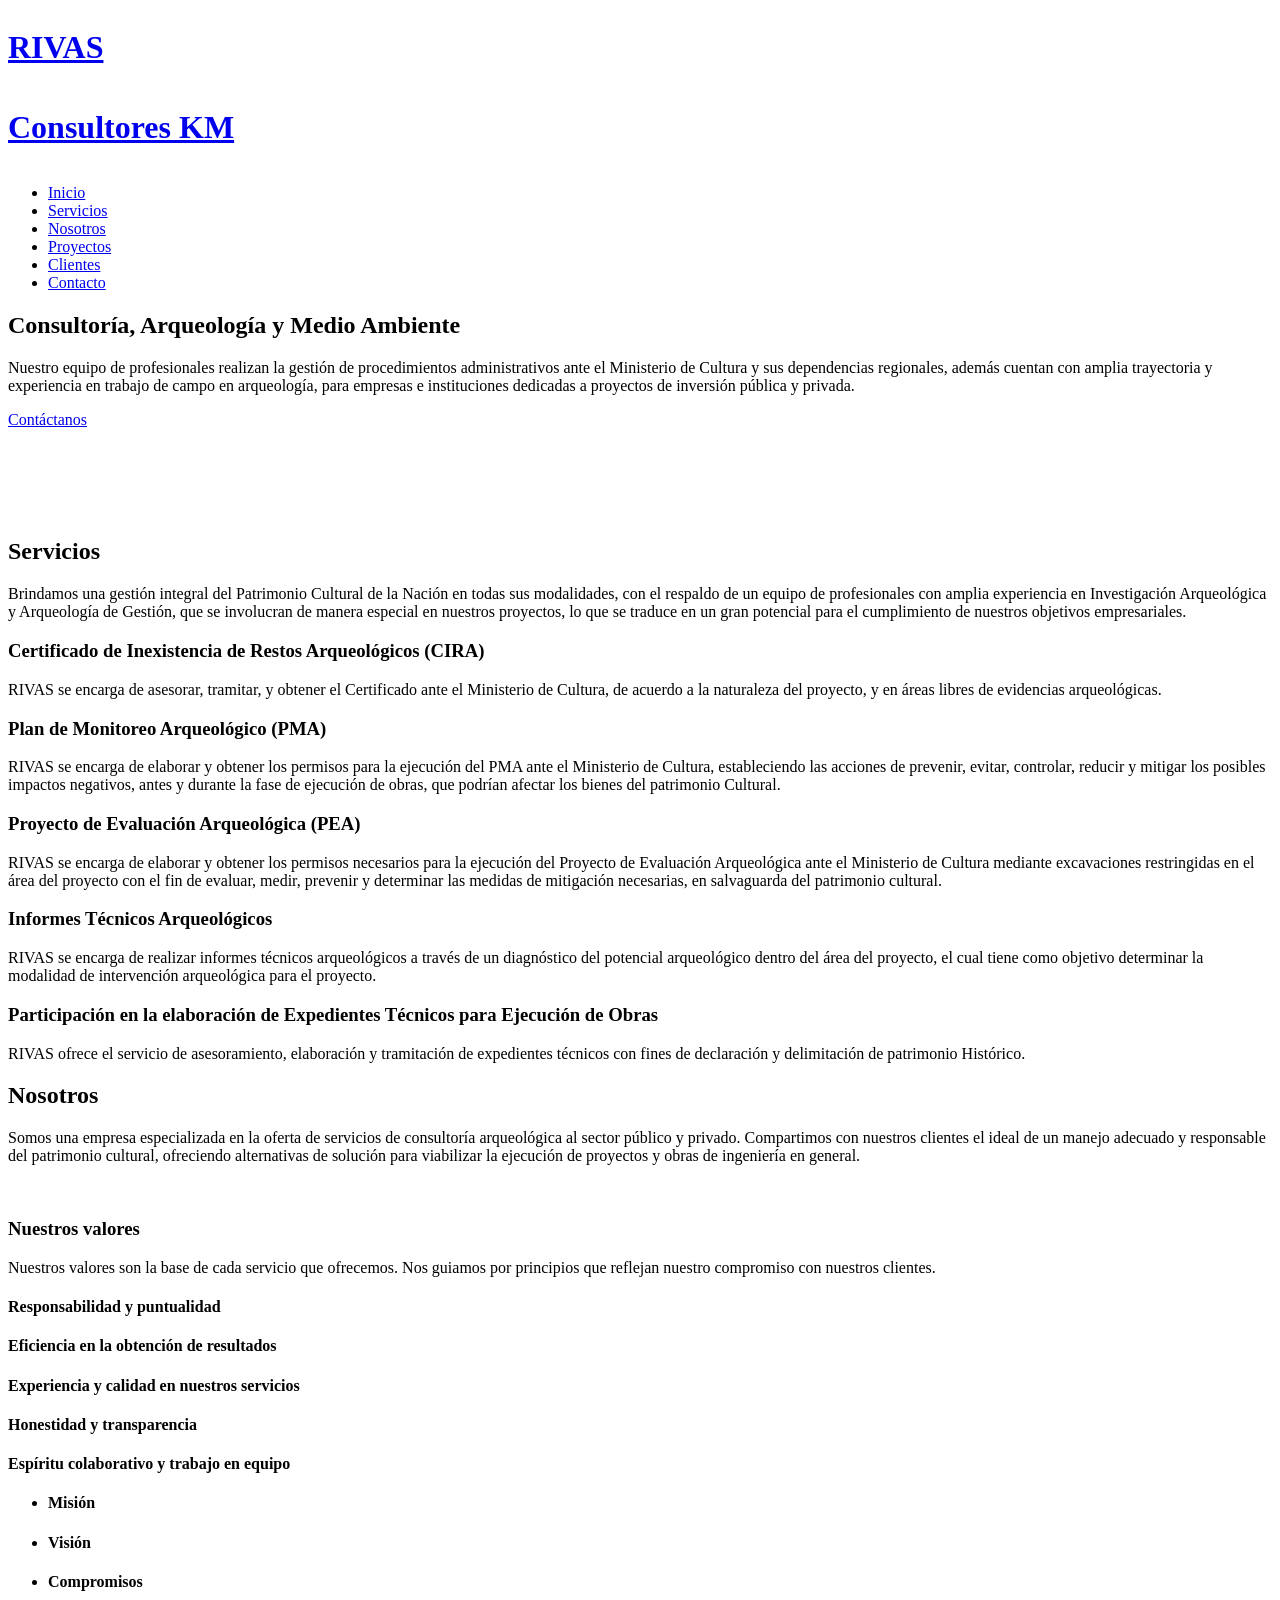
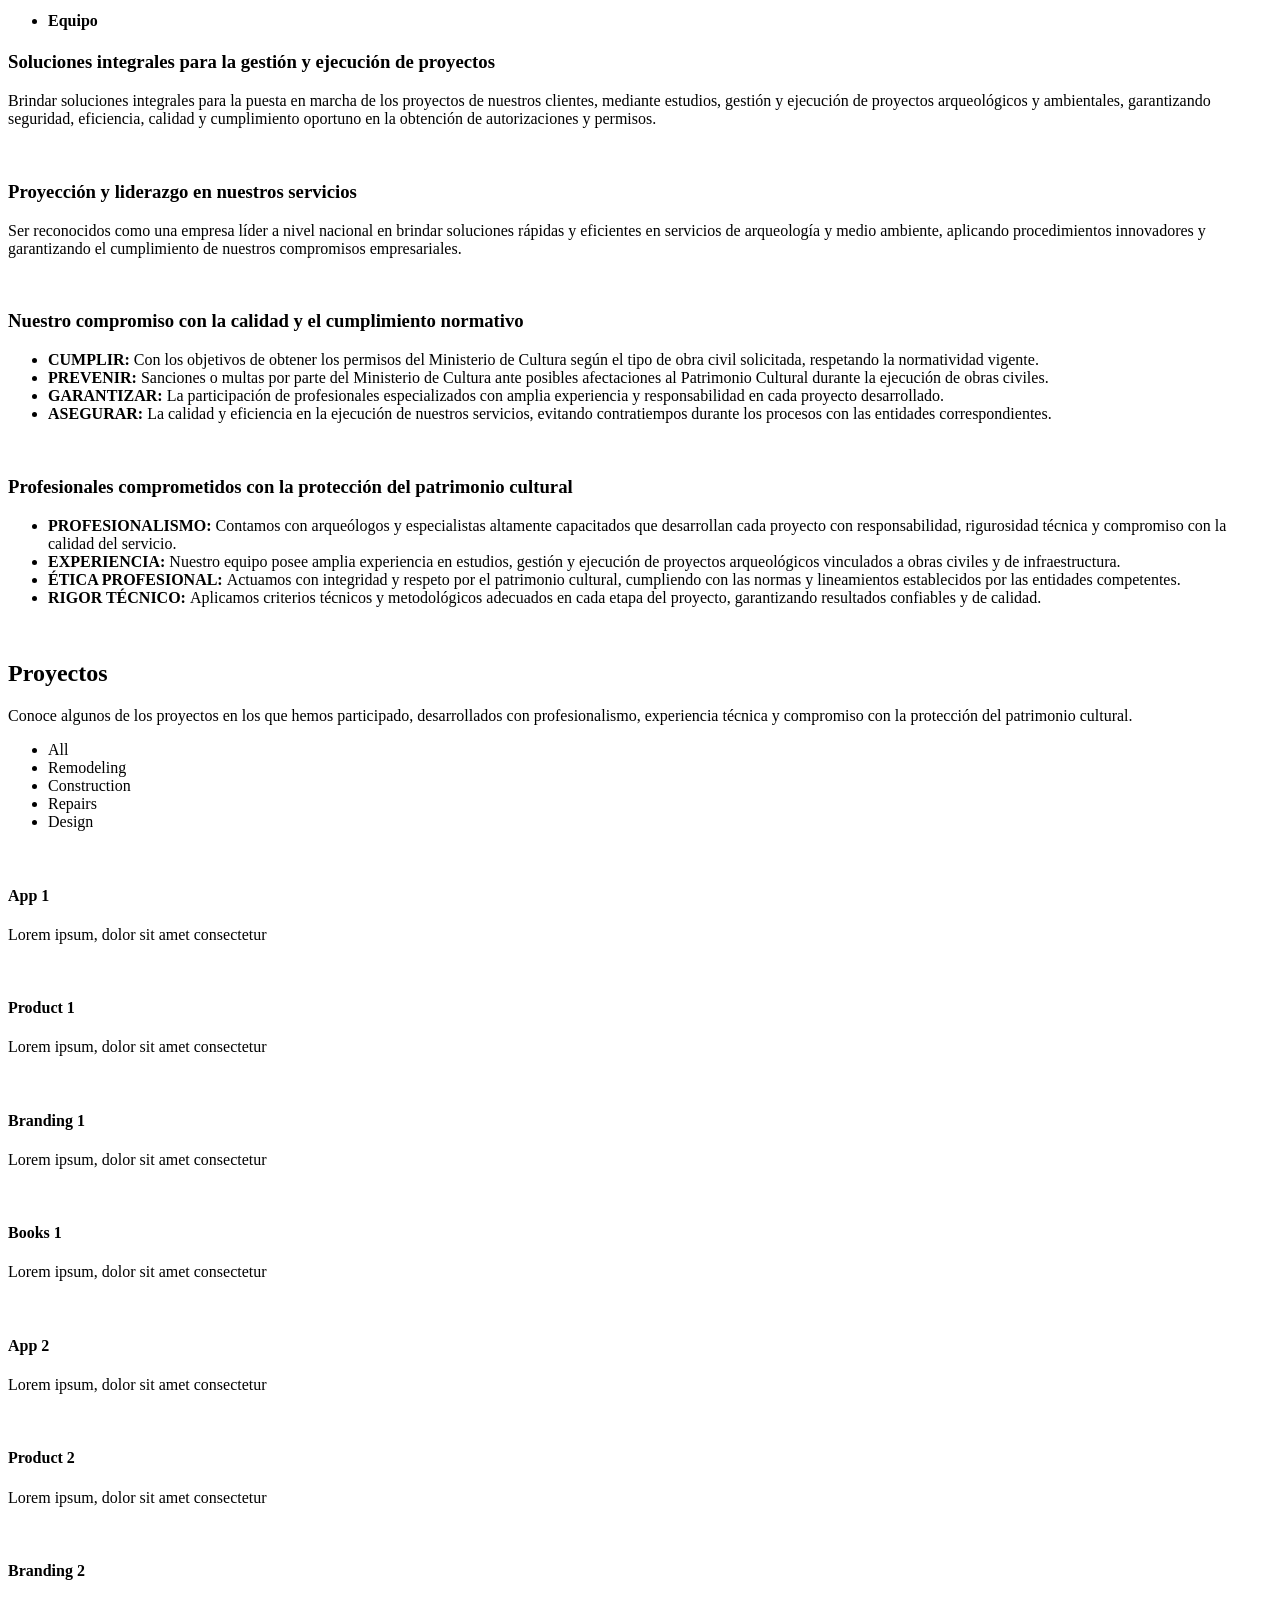
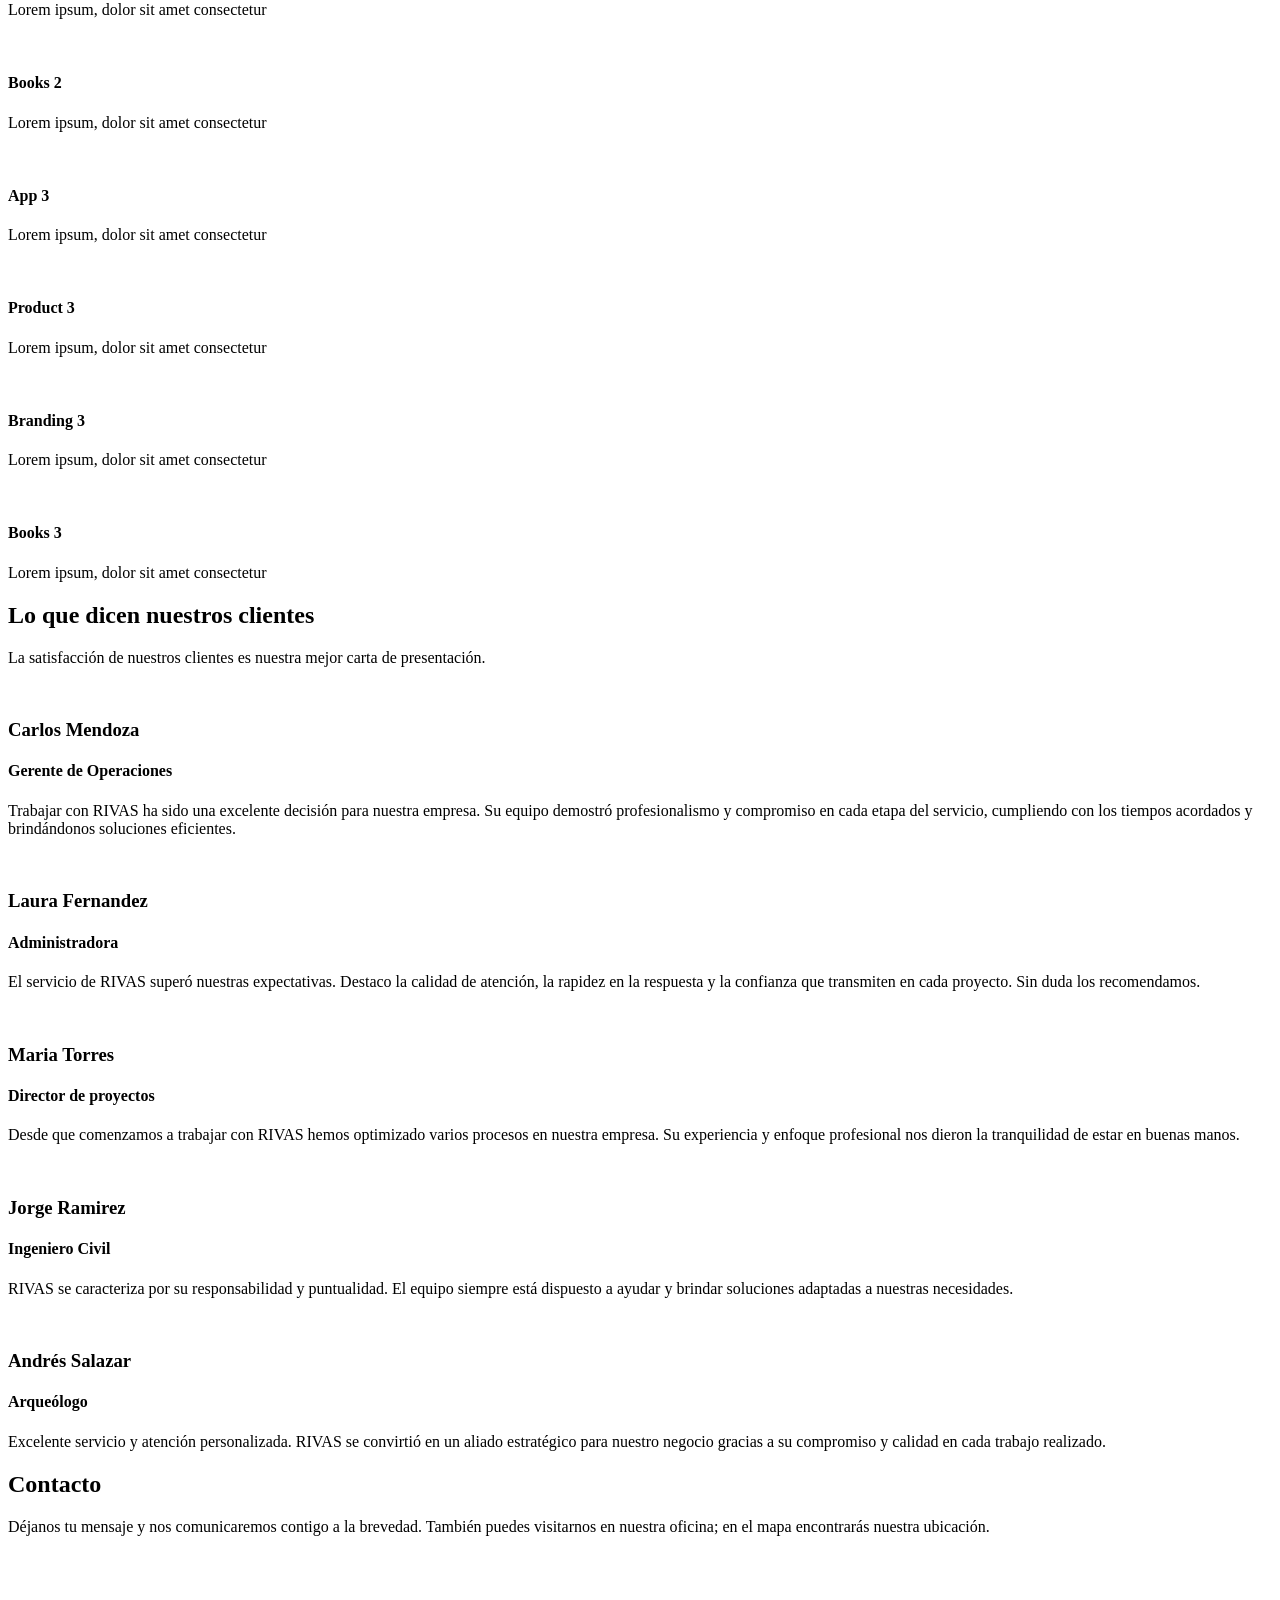
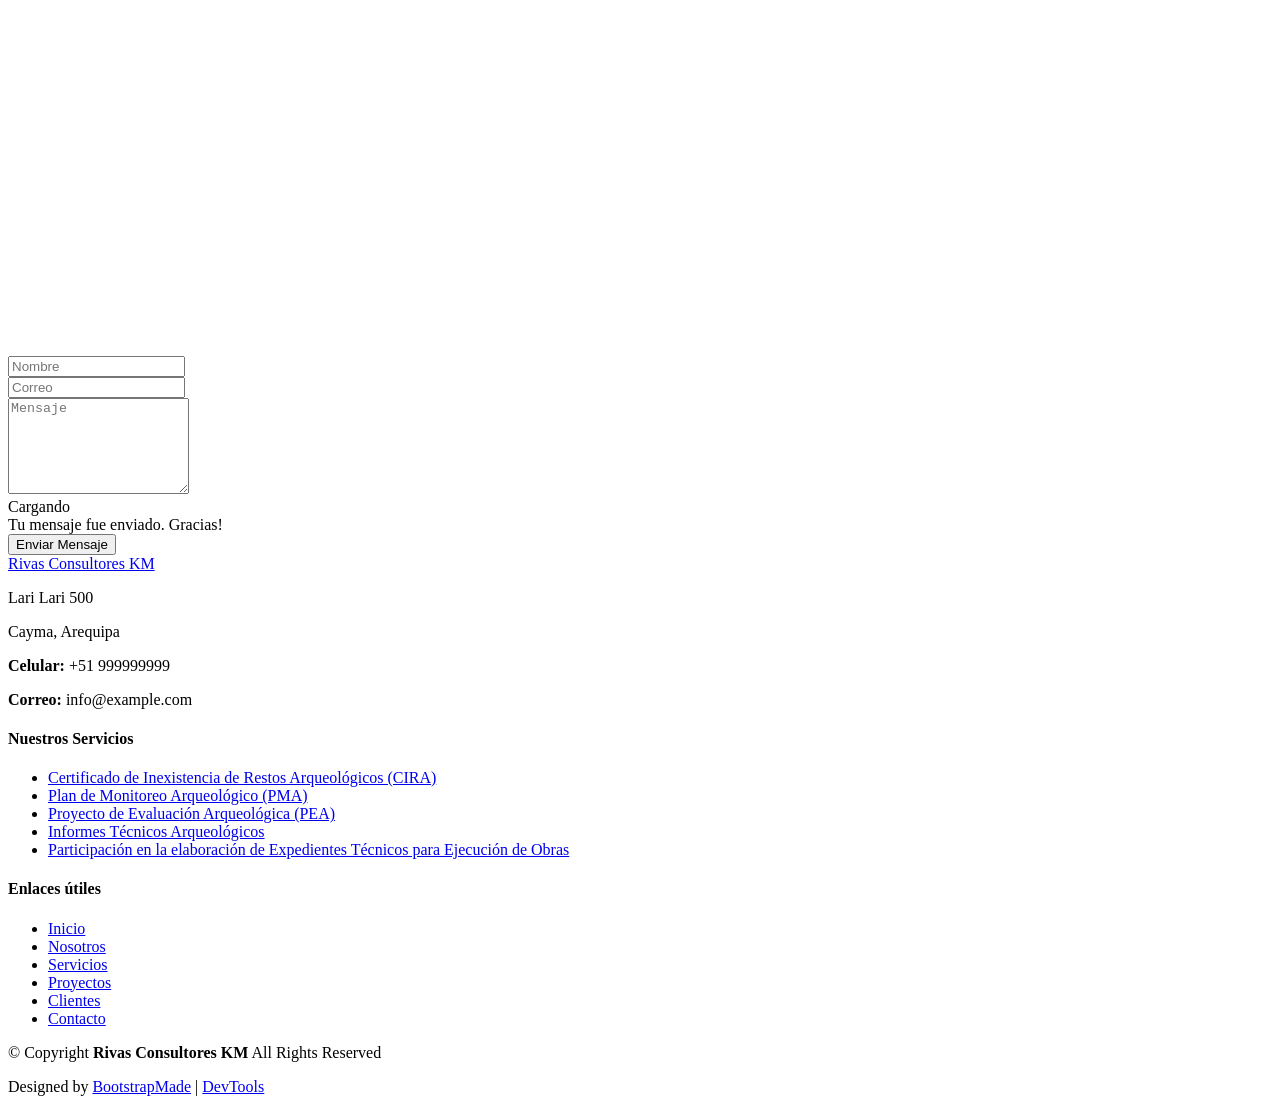
==== index.html @ 504b0f51 "Add files via upload" ====
<!DOCTYPE html>
<html lang="es">

<head>
  <meta charset="utf-8">
  <meta content="width=device-width, initial-scale=1.0" name="viewport">
  <title>Index - Rivas Consultres KM</title>
  <meta name="description" content="">
  <meta name="keywords" content="">

  <!-- Favicons -->
  <link href="assets/img/favicon.png" rel="icon">
  <link href="assets/img/apple-touch-icon.png" rel="apple-touch-icon">

  <!-- Fonts -->
  <link href="https://fonts.googleapis.com" rel="preconnect">
  <link href="https://fonts.gstatic.com" rel="preconnect" crossorigin>
  <link href="https://fonts.googleapis.com/css2?family=Roboto:ital,wght@0,100;0,300;0,400;0,500;0,700;0,900;1,100;1,300;1,400;1,500;1,700;1,900&family=Open+Sans:ital,wght@0,300;0,400;0,500;0,600;0,700;0,800;1,300;1,400;1,500;1,600;1,700;1,800&family=Poppins:ital,wght@0,100;0,200;0,300;0,400;0,500;0,600;0,700;0,800;0,900;1,100;1,200;1,300;1,400;1,500;1,600;1,700;1,800;1,900&display=swap" rel="stylesheet">

  <!-- Vendor CSS Files -->
  <link href="assets/vendor/bootstrap/css/bootstrap.min.css" rel="stylesheet">
  <link href="assets/vendor/bootstrap-icons/bootstrap-icons.css" rel="stylesheet">
  <link href="assets/vendor/aos/aos.css" rel="stylesheet">
  <link href="assets/vendor/fontawesome-free/css/all.min.css" rel="stylesheet">
  <link href="assets/vendor/glightbox/css/glightbox.min.css" rel="stylesheet">
  <link href="assets/vendor/swiper/swiper-bundle.min.css" rel="stylesheet">

  <!-- Main CSS File -->
  <link href="assets/css/main.css" rel="stylesheet">

  <!-- =======================================================
  * Template Name: UpConstruction
  * Template URL: https://bootstrapmade.com/upconstruction-bootstrap-construction-website-template/
  * Updated: Aug 07 2024 with Bootstrap v5.3.3
  * Author: BootstrapMade.com
  * License: https://bootstrapmade.com/license/
  ======================================================== -->
</head>

<body class="index-page" data-bs-spy="scroll" data-bs-target="#navmenu" data-bs-offset="100">

  <header id="header" class="header d-flex align-items-center fixed-top">
    <div class="container-fluid container-xl position-relative d-flex align-items-center justify-content-between">
      <a href="index.html" class="logo">
        <div style="display: grid; grid-template-columns: auto 1fr; grid-template-rows: auto auto; gap: 0;">
          <img src="assets/img/logo.png" alt="" style="grid-column: 1; grid-row: 1;">
          <h1 class="sitename" style="border-bottom: 2px solid var(--accent-color);">RIVAS</h1>
          <div style="grid-column: 1; grid-row: 2; height: 10px;"></div>
          <h1 style="grid-column: 2; grid-row: 2;">Consultores KM</h1>
        </div>
      </a>

      <nav id="navmenu" class="navmenu">
        <ul>
          <li><a href="#hero">Inicio</a></li>
          <li><a href="#services">Servicios</a></li>
          <li><a href="#alt-services">Nosotros</a></li>
          <li><a href="#projects">Proyectos</a></li>
          <li><a href="#testimonials">Clientes</a></li>
          <li><a href="#contact">Contacto</a></li>
          <!--<li><a href="blog.html">Blog</a></li>
          <li class="dropdown"><a href="#"><span>Dropdown</span> <i class="bi bi-chevron-down toggle-dropdown"></i></a>
            <ul>
              <li><a href="#">Dropdown 1</a></li>
              <li class="dropdown"><a href="#"><span>Deep Dropdown</span> <i class="bi bi-chevron-down toggle-dropdown"></i></a>
                <ul>
                  <li><a href="#">Deep Dropdown 1</a></li>
                  <li><a href="#">Deep Dropdown 2</a></li>
                  <li><a href="#">Deep Dropdown 3</a></li>
                  <li><a href="#">Deep Dropdown 4</a></li>
                  <li><a href="#">Deep Dropdown 5</a></li>
                </ul>
              </li>
              <li><a href="#">Dropdown 2</a></li>
              <li><a href="#">Dropdown 3</a></li>
              <li><a href="#">Dropdown 4</a></li>
            </ul>
          </li> -->
        </ul>
        <i class="mobile-nav-toggle d-xl-none bi bi-list"></i>
      </nav>

    </div>
  </header>

  <main class="main">

    <!-- Hero Section -->
    <section id="hero" class="hero section dark-background">

      <div class="info d-flex align-items-center">
        <div class="container">
          <div class="row justify-content-center" data-aos="fade-up" data-aos-delay="100">
            <div class="col-lg-6 text-center">
              <h2>Consultoría, Arqueología y Medio Ambiente</h2>
              <p>Nuestro equipo de profesionales realizan la gestión de procedimientos administrativos ante el Ministerio de Cultura y sus dependencias regionales, además cuentan con amplia trayectoria y experiencia en trabajo de campo en arqueología, para empresas e instituciones dedicadas a proyectos de inversión pública y privada.</p>
              <a href="#contact" class="btn-get-started">Contáctanos</a>
            </div>
          </div>
        </div>
      </div>
       <!-- Carrusel de imagenes -->
      <div id="hero-carousel" class="carousel slide" data-bs-ride="carousel" data-bs-interval="5000">

        <div class="carousel-item">
          <img src="assets/img/hero-carousel/hero-carousel-1.jpg" alt="">
        </div>

        <div class="carousel-item active">
          <img src="assets/img/hero-carousel/hero-carousel-2.jpg" alt="">
        </div>

        <div class="carousel-item">
          <img src="assets/img/hero-carousel/hero-carousel-3.jpg" alt="">
        </div>

        <div class="carousel-item">
          <img src="assets/img/hero-carousel/hero-carousel-4.jpg" alt="">
        </div>

        <div class="carousel-item">
          <img src="assets/img/hero-carousel/hero-carousel-5.jpg" alt="">
        </div>

        <a class="carousel-control-prev" href="#hero-carousel" role="button" data-bs-slide="prev">
          <span class="carousel-control-prev-icon bi bi-chevron-left" aria-hidden="true"></span>
        </a>

        <a class="carousel-control-next" href="#hero-carousel" role="button" data-bs-slide="next">
          <span class="carousel-control-next-icon bi bi-chevron-right" aria-hidden="true"></span>
        </a>

      </div>

    </section><!-- /Hero Section -->

    <!-- Get Started Section -->
    <!--<section id="get-started" class="get-started section">

      <div class="container">

        <div class="row justify-content-between gy-4">

          <div class="col-lg-6 d-flex align-items-center" data-aos="zoom-out" data-aos-delay="100">
            <div class="content">
              <h3>Minus hic non reiciendis ea possimus at quia.</h3>
              <p>Rem id rerum. Debitis deserunt quidem delectus expedita ducimus dolor. Aut iusto ipsa. Eos ipsum nobis ipsa soluta itaque perspiciatis fuga ipsum perspiciatis. Eum amet fugiat totam nisi possimus ut delectus dicta.
              </p>
              <p>Aliquam velit deserunt autem. Inventore et saepe. Tenetur suscipit eligendi labore culpa eos. Deserunt porro magni qui necessitatibus dolorem at animi cupiditate.</p>
            </div>
          </div>

          <div class="col-lg-5" data-aos="zoom-out" data-aos-delay="200">
            <form action="forms/quote.php" method="post" class="php-email-form">
              <h3>Get a quote</h3>
              <p>Vel nobis odio laboriosam et hic voluptatem. Inventore vitae totam. Rerum repellendus enim linead sero park flows.</p>
              <div class="row gy-3">

                <div class="col-12">
                  <input type="text" name="name" class="form-control" placeholder="Nombre" required="">
                </div>

                <div class="col-12 ">
                  <input type="email" class="form-control" name="email" placeholder="Correo" required="">
                </div>

                <div class="col-12">
                  <input type="text" class="form-control" name="phone" placeholder="Phone" required="">
                </div>

                <div class="col-12">
                  <textarea class="form-control" name="message" rows="6" placeholder="Mensaje" required=""></textarea>
                </div>

                <div class="col-12 text-center">
                  <div class="loading">Loading</div>
                  <div class="error-message"></div>
                  <div class="sent-message">Your quote request has been sent successfully. Thank you!</div>

                  <button type="submit">Get a quote</button>
                </div>

              </div>
            </form>
          </div>

      </div>

      </div>

    </section> --><!-- /Get Started Section -->

    <!-- Services Section -->
    <section id="services" class="services section light-background">

      <!-- Section Title -->
      <div class="container section-title" data-aos="fade-up">
        <h2>Servicios</h2>
        <p>Brindamos una gestión integral del Patrimonio Cultural de la Nación en todas sus modalidades, con el respaldo de un equipo de profesionales con amplia experiencia en Investigación Arqueológica y Arqueología de Gestión, que se involucran de manera especial en nuestros proyectos, lo que se traduce en un gran potencial para el cumplimiento de nuestros objetivos empresariales.</p>
      </div><!-- End Section Title -->

      <div class="container">

        <div class="row gy-4 justify-content-center">

          <div class="col-lg-4 col-md-6" data-aos="fade-up" data-aos-delay="100">
            <div class="service-item position-relative centered">
              <div class="icon">
                <i class="fa-solid fa-file-contract"></i>
              </div>
              <h3>Certificado de Inexistencia de Restos Arqueológicos (CIRA)</h3>
              <p>RIVAS se encarga de asesorar, tramitar, y obtener el Certificado ante el Ministerio de Cultura, de acuerdo a la naturaleza del proyecto, y en áreas libres de evidencias arqueológicas.</p>
              <!-- <a href="#" class="readmore stretched-link">Read more <i class="bi bi-arrow-right"></i></a> -->
            </div>
          </div><!-- End Service Item -->

          <div class="col-lg-4 col-md-6" data-aos="fade-up" data-aos-delay="200">
            <div class="service-item position-relative centered">
              <div class="icon">
                <i class="fa-solid fa-binoculars"></i>
              </div>
              <h3>Plan de Monitoreo Arqueológico (PMA)</h3>
              <p>RIVAS se encarga de elaborar y obtener los permisos para la ejecución del PMA ante el Ministerio de Cultura, estableciendo las acciones de prevenir, evitar, controlar, reducir y mitigar los posibles impactos negativos, antes y durante la fase de ejecución de obras, que podrían afectar los bienes del patrimonio Cultural.</p>
              <!-- <a href="#" class="readmore stretched-link">Read more <i class="bi bi-arrow-right"></i></a> -->
            </div>
          </div><!-- End Service Item -->

          <div class="col-lg-4 col-md-6" data-aos="fade-up" data-aos-delay="300">
            <div class="service-item position-relative centered">
              <div class="icon">
                <i class="fa-solid fa-compass-drafting"></i>
              </div>
              <h3>Proyecto de Evaluación Arqueológica (PEA)</h3>
              <p>RIVAS se encarga de elaborar y obtener los permisos necesarios para la ejecución del Proyecto de Evaluación Arqueológica ante el Ministerio de Cultura mediante excavaciones restringidas en el área del proyecto con el fin de evaluar, medir, prevenir y determinar las medidas de mitigación necesarias, en salvaguarda del patrimonio cultural.</p>
              <!-- <a href="#" class="readmore stretched-link">Read more <i class="bi bi-arrow-right"></i></a> -->
            </div>
          </div><!-- End Service Item -->

          <div class="col-lg-4 col-md-6" data-aos="fade-up" data-aos-delay="400">
            <div class="service-item position-relative centered">
              <div class="icon">
                <i class="fa-solid fa-helmet-safety"></i>
              </div>
              <h3>Informes Técnicos Arqueológicos</h3>
              <p>RIVAS se encarga de realizar informes técnicos arqueológicos a través de un diagnóstico del potencial arqueológico dentro del área del proyecto, el cual tiene como objetivo determinar la modalidad de intervención arqueológica para el proyecto.</p>
              <!-- <a href="#" class="readmore stretched-link">Read more <i class="bi bi-arrow-right"></i></a> -->
            </div>
          </div><!-- End Service Item -->

          <div class="col-lg-4 col-md-6" data-aos="fade-up" data-aos-delay="500">
            <div class="service-item position-relative centered">
              <div class="icon">
                <i class="fa-solid fa-folder-open"></i>
              </div>
              <h3>Participación en la elaboración de Expedientes Técnicos para Ejecución de Obras</h3>
              <p>RIVAS ofrece el servicio de asesoramiento, elaboración y tramitación de expedientes técnicos con fines de declaración y delimitación de patrimonio Histórico.</p>
              <!-- <a href="#" class="readmore stretched-link">Read more <i class="bi bi-arrow-right"></i></a> -->
            </div>
          </div><!-- End Service Item -->

        </div>

      </div>

    </section><!-- /Services Section -->

    <!-- Constructions Section -->
    <!-- <section id="constructions" class="constructions section"> -->

      <!-- Section Title -->
      <!-- <div class="container section-title" data-aos="fade-up">
        <h2>Constructions</h2>
        <p>Necessitatibus eius consequatur ex aliquid fuga eum quidem sint consectetur velit</p>
      </div> --><!-- End Section Title -->

      <!-- <div class="container"> -->

        <!--<div class="row gy-4"> -->

          <!-- <div class="col-lg-6" data-aos="fade-up" data-aos-delay="100">
            <div class="card-item">
              <div class="row">
                <div class="col-xl-5">
                  <div class="card-bg"><img src="assets/img/constructions-1.jpg" alt=""></div>
                </div>
                <div class="col-xl-7 d-flex align-items-center">
                  <div class="card-body">
                    <h4 class="card-title">Eligendi omnis sunt veritatis.</h4>
                    <p>Fuga in dolorum et iste et culpa. Commodi possimus nesciunt modi voluptatem placeat deleniti adipisci. Cum delectus doloribus non veritatis. Officia temporibus illo magnam. Dolor eos et.</p>
                  </div>
                </div>
              </div>
            </div>
          </div> --><!-- End Card Item -->

          <!-- <div class="col-lg-6" data-aos="fade-up" data-aos-delay="200">
            <div class="card-item">
              <div class="row">
                <div class="col-xl-5">
                  <div class="card-bg"><img src="assets/img/constructions-2.jpg" alt=""></div>
                </div>
                <div class="col-xl-7 d-flex align-items-center">
                  <div class="card-body">
                    <h4 class="card-title">Possimus ut sed velit assumenda</h4>
                    <p>Sunt deserunt maiores voluptatem autem est rerum perferendis rerum blanditiis. Est laboriosam qui iste numquam laboriosam voluptatem architecto. Est laudantium sunt at quas aut hic. Eum dignissimos.</p>
                  </div>
                </div>
              </div>
            </div>
          </div> --><!-- End Card Item -->

          <!-- <div class="col-lg-6" data-aos="fade-up" data-aos-delay="300">
            <div class="card-item">
              <div class="row">
                <div class="col-xl-5">
                  <div class="card-bg"><img src="assets/img/constructions-3.jpg" alt=""></div>
                </div>
                <div class="col-xl-7 d-flex align-items-center">
                  <div class="card-body">
                    <h4 class="card-title">Error beatae dolor inventore aut</h4>
                    <p>Dicta porro nobis. Velit cum in. Nesciunt dignissimos enim molestiae facilis numquam quae quaerat ipsam omnis. Neque debitis ipsum at architecto officia laboriosam odit. Ut sunt temporibus nulla culpa.</p>
                  </div>
                </div>
              </div>
            </div>
          </div> --><!-- End Card Item -->

          <!-- <div class="col-lg-6" data-aos="fade-up" data-aos-delay="400">
            <div class="card-item">
              <div class="row">
                <div class="col-xl-5">
                  <div class="card-bg"><img src="assets/img/constructions-4.jpg" alt=""></div>
                </div>
                <div class="col-xl-7 d-flex align-items-center">
                  <div class="card-body">
                    <h4 class="card-title">Expedita voluptas ut ut nesciunt</h4>
                    <p>Aut est quidem doloremque voluptatem magnam quis excepturi vero quia. Eum eos doloremque architecto illo at beatae dolore. Fugiat suscipit et sint ratione dolores. Aut aliquid ea dolores libero nobis.</p>
                  </div>
                </div>
              </div>
            </div>
          </div> --><!-- End Card Item -->

        <!-- </div> -->

      <!-- </div> -->

    <!-- </section> --><!-- /Constructions Section -->

    <!-- Alt Services Section -->
    <section id="alt-services" class="alt-services section">
      
      <!-- Section Title -->
      <div class="container section-title" data-aos="fade-up">
        <h2>Nosotros</h2>
        <p>
          Somos una empresa especializada en la oferta de servicios de consultoría arqueológica al sector público y privado. Compartimos con nuestros clientes el ideal de un manejo adecuado y responsable del patrimonio cultural, ofreciendo alternativas de solución para viabilizar la ejecución de proyectos y obras de ingeniería en general.</p>
      </div><!-- End Section Title -->
      
      <div class="container">

        <div class="row justify-content-around gy-4">
          <div class="features-image col-lg-6" data-aos="fade-up" data-aos-delay="100"><img src="assets/img/alt-services.jpg" alt=""></div>

          <div class="col-lg-5 d-flex flex-column justify-content-center" data-aos="fade-up" data-aos-delay="200">
            <h3>Nuestros valores</h3>
            <p>Nuestros valores son la base de cada servicio que ofrecemos. Nos guiamos por principios que reflejan nuestro compromiso con nuestros clientes.</p>

            <div class="icon-box d-flex align-items-center position-relative" data-aos="fade-up" data-aos-delay="300">
              <i class="bi bi-clock flex-shrink-0"></i>
              <div>
                <h4><a class="stretched-link">Responsabilidad y puntualidad</a></h4>
              </div>
            </div><!-- End Icon Box -->

            <div class="icon-box d-flex align-items-center position-relative" data-aos="fade-up" data-aos-delay="400">
              <i class="bi bi-trophy flex-shrink-0"></i>
              <div>
                <h4><a class="stretched-link">Eficiencia en la obtención de resultados</a></h4>
              </div>
            </div><!-- End Icon Box -->

            <div class="icon-box d-flex align-items-center position-relative" data-aos="fade-up" data-aos-delay="500">
              <i class="bi bi-star flex-shrink-0"></i>
              <div>
                <h4><a class="stretched-link">Experiencia y calidad en nuestros servicios</a></h4>
              </div>
            </div><!-- End Icon Box -->

            <div class="icon-box d-flex align-items-center position-relative" data-aos="fade-up" data-aos-delay="600">
              <i class="bi bi-eye flex-shrink-0"></i>
              <div>
                <h4><a class="stretched-link">Honestidad y transparencia</a></h4>
              </div>
            </div><!-- End Icon Box -->
            
            <div class="icon-box d-flex align-items-center position-relative" data-aos="fade-up" data-aos-delay="700">
              <i class="bi bi-people flex-shrink-0"></i>
              <div>
                <h4><a class="stretched-link">Espíritu colaborativo y trabajo en equipo</a></h4>
              </div>
            </div><!-- End Icon Box -->
            
          </div>
        </div>

      </div>

    </section><!-- /Alt Services Section -->

    <!-- Features Section -->
    <section id="features" class="features section">

      <div class="container">

        <ul class="nav nav-tabs row  g-2 d-flex" data-aos="fade-up" data-aos-delay="100" role="tablist">

          <li class="nav-item col-3" role="presentation">
            <a class="nav-link active show" data-bs-toggle="tab" data-bs-target="#features-tab-1" aria-selected="true" role="tab">
              <h4>Misión</h4>
            </a>
          </li><!-- End tab nav item -->

          <li class="nav-item col-3" role="presentation">
            <a class="nav-link" data-bs-toggle="tab" data-bs-target="#features-tab-2" aria-selected="false" tabindex="-1" role="tab">
              <h4>Visión</h4>
            </a><!-- End tab nav item -->

          </li>
          <li class="nav-item col-3" role="presentation">
            <a class="nav-link" data-bs-toggle="tab" data-bs-target="#features-tab-3" aria-selected="false" tabindex="-1" role="tab">
              <h4>Compromisos</h4>
            </a>
          </li><!-- End tab nav item -->

          <li class="nav-item col-3" role="presentation">
            <a class="nav-link" data-bs-toggle="tab" data-bs-target="#features-tab-4" aria-selected="false" tabindex="-1" role="tab">
              <h4>Equipo</h4>
            </a>
          </li><!-- End tab nav item -->

        </ul>

        <div class="tab-content" data-aos="fade-up" data-aos-delay="200">

          <div class="tab-pane fade active show" id="features-tab-1" role="tabpanel">
            <div class="row">
              <div class="col-lg-6 order-2 order-lg-1 mt-3 mt-lg-0 d-flex flex-column justify-content-center">
                <h3>Soluciones integrales para la gestión y ejecución de proyectos</h3>
                <p class="fst-italic">
                  Brindar soluciones integrales para la puesta en marcha de los proyectos de nuestros clientes, mediante estudios, gestión y ejecución de proyectos arqueológicos y ambientales, garantizando seguridad, eficiencia, calidad y cumplimiento oportuno en la obtención de autorizaciones y permisos.
                </p>
              </div>
              <div class="col-lg-6 order-1 order-lg-2 text-center">
                <img src="assets/img/features-1.jpg" alt="" class="img-fluid">
              </div>
            </div>
          </div><!-- End tab content item -->

          <div class="tab-pane fade" id="features-tab-2" role="tabpanel">
            <div class="row">
              <div class="col-lg-6 order-2 order-lg-1 mt-3 mt-lg-0 d-flex flex-column justify-content-center">
                <h3>Proyección y liderazgo en nuestros servicios</h3>
                <p class="fst-italic">
                  Ser reconocidos como una empresa líder a nivel nacional en brindar soluciones rápidas y eficientes en servicios de arqueología y medio ambiente, aplicando procedimientos innovadores y garantizando el cumplimiento de nuestros compromisos empresariales.
                </p>
              </div>
              <div class="col-lg-6 order-1 order-lg-2 text-center">
                <img src="assets/img/features-2.jpg" alt="" class="img-fluid">
              </div>
            </div>
          </div><!-- End tab content item -->

          <div class="tab-pane fade" id="features-tab-3" role="tabpanel">
            <div class="row">
              <div class="col-lg-6 order-2 order-lg-1 mt-3 mt-lg-0 d-flex flex-column justify-content-center">
                <h3>Nuestro compromiso con la calidad y el cumplimiento normativo</h3>
                <ul>
                  <li><i class="bi bi-check2-all"></i> <span><b>CUMPLIR: </b>Con los objetivos de obtener los permisos del Ministerio de Cultura según el tipo de obra civil solicitada, respetando la normatividad vigente.</span></li>
                  <li><i class="bi bi-check2-all"></i> <span><b>PREVENIR: </b>Sanciones o multas por parte del Ministerio de Cultura ante posibles afectaciones al Patrimonio Cultural durante la ejecución de obras civiles.</span></li>
                  <li><i class="bi bi-check2-all"></i> <span><b>GARANTIZAR: </b>La participación de profesionales especializados con amplia experiencia y responsabilidad en cada proyecto desarrollado.</span></li>
                  <li><i class="bi bi-check2-all"></i> <span><b>ASEGURAR: </b>La calidad y eficiencia en la ejecución de nuestros servicios, evitando contratiempos durante los procesos con las entidades correspondientes.</span></li>
                </ul>
              </div>
              <div class="col-lg-6 order-1 order-lg-2 text-center">
                <img src="assets/img/features-3.jpg" alt="" class="img-fluid">
              </div>
            </div>
          </div><!-- End tab content item -->

          <div class="tab-pane fade" id="features-tab-4" role="tabpanel">
            <div class="row">
              <div class="col-lg-6 order-2 order-lg-1 mt-3 mt-lg-0 d-flex flex-column justify-content-center">
                <h3>Profesionales comprometidos con la protección del patrimonio cultural</h3>
                <ul>
                  <li><i class="bi bi-check2-all"></i> <span><b>PROFESIONALISMO: </b>Contamos con arqueólogos y especialistas altamente capacitados que desarrollan cada proyecto con responsabilidad, rigurosidad técnica y compromiso con la calidad del servicio.</span></li>
                  <li><i class="bi bi-check2-all"></i> <span><b>EXPERIENCIA: </b>Nuestro equipo posee amplia experiencia en estudios, gestión y ejecución de proyectos arqueológicos vinculados a obras civiles y de infraestructura.</span></li>
                  <li><i class="bi bi-check2-all"></i> <span><b>ÉTICA PROFESIONAL: </b>Actuamos con integridad y respeto por el patrimonio cultural, cumpliendo con las normas y lineamientos establecidos por las entidades competentes.</span></li>
                  <li><i class="bi bi-check2-all"></i> <span><b>RIGOR TÉCNICO: </b>Aplicamos criterios técnicos y metodológicos adecuados en cada etapa del proyecto, garantizando resultados confiables y de calidad.</span></li>
                </ul>
              </div>
              <div class="col-lg-6 order-1 order-lg-2 text-center">
                <img src="assets/img/features-4.jpg" alt="" class="img-fluid">
              </div>
            </div>
          </div><!-- End tab content item -->

        </div>

      </div>

    </section><!-- /Features Section -->

    <!-- Projects Section -->
    <section id="projects" class="projects section">

      <!-- Section Title -->
      <div class="container section-title" data-aos="fade-up">
        <h2>Proyectos</h2>
        <p>Conoce algunos de los proyectos en los que hemos participado, desarrollados con profesionalismo, experiencia técnica y compromiso con la protección del patrimonio cultural.</p>
      </div><!-- End Section Title -->

      <div class="container">

        <div class="isotope-layout" data-default-filter="*" data-layout="masonry" data-sort="original-order">

          <ul class="portfolio-filters isotope-filters" data-aos="fade-up" data-aos-delay="100">
            <li data-filter="*" class="filter-active">All</li>
            <li data-filter=".filter-remodeling">Remodeling</li>
            <li data-filter=".filter-construction">Construction</li>
            <li data-filter=".filter-repairs">Repairs</li>
            <li data-filter=".filter-design">Design</li>
          </ul><!-- End Portfolio Filters -->

          <div class="row gy-4 isotope-container" data-aos="fade-up" data-aos-delay="200">

            <div class="col-lg-4 col-md-6 portfolio-item isotope-item filter-remodeling">
              <div class="portfolio-content h-100">
                <img src="assets/img/projects/remodeling-1.jpg" class="img-fluid" alt="">
                <div class="portfolio-info">
                  <h4>App 1</h4>
                  <p>Lorem ipsum, dolor sit amet consectetur</p>
                  <a href="assets/img/projects/remodeling-1.jpg" title="App 1" data-gallery="portfolio-gallery-app" class="glightbox preview-link"><i class="bi bi-zoom-in"></i></a>
                  <a href="project-details.html" title="More Details" class="details-link"><i class="bi bi-link-45deg"></i></a>
                </div>
              </div>
            </div><!-- End Portfolio Item -->

            <div class="col-lg-4 col-md-6 portfolio-item isotope-item filter-construction">
              <div class="portfolio-content h-100">
                <img src="assets/img/projects/construction-1.jpg" class="img-fluid" alt="">
                <div class="portfolio-info">
                  <h4>Product 1</h4>
                  <p>Lorem ipsum, dolor sit amet consectetur</p>
                  <a href="assets/img/projects/construction-1.jpg" title="Product 1" data-gallery="portfolio-gallery-product" class="glightbox preview-link"><i class="bi bi-zoom-in"></i></a>
                  <a href="project-details.html" title="More Details" class="details-link"><i class="bi bi-link-45deg"></i></a>
                </div>
              </div>
            </div><!-- End Portfolio Item -->

            <div class="col-lg-4 col-md-6 portfolio-item isotope-item filter-repairs">
              <div class="portfolio-content h-100">
                <img src="assets/img/projects/repairs-1.jpg" class="img-fluid" alt="">
                <div class="portfolio-info">
                  <h4>Branding 1</h4>
                  <p>Lorem ipsum, dolor sit amet consectetur</p>
                  <a href="assets/img/projects/repairs-1.jpg" title="Branding 1" data-gallery="portfolio-gallery-branding" class="glightbox preview-link"><i class="bi bi-zoom-in"></i></a>
                  <a href="project-details.html" title="More Details" class="details-link"><i class="bi bi-link-45deg"></i></a>
                </div>
              </div>
            </div><!-- End Portfolio Item -->

            <div class="col-lg-4 col-md-6 portfolio-item isotope-item filter-design">
              <div class="portfolio-content h-100">
                <img src="assets/img/projects/design-1.jpg" class="img-fluid" alt="">
                <div class="portfolio-info">
                  <h4>Books 1</h4>
                  <p>Lorem ipsum, dolor sit amet consectetur</p>
                  <a href="assets/img/projects/design-1.jpg" title="Branding 1" data-gallery="portfolio-gallery-book" class="glightbox preview-link"><i class="bi bi-zoom-in"></i></a>
                  <a href="project-details.html" title="More Details" class="details-link"><i class="bi bi-link-45deg"></i></a>
                </div>
              </div>
            </div><!-- End Portfolio Item -->

            <div class="col-lg-4 col-md-6 portfolio-item isotope-item filter-remodeling">
              <div class="portfolio-content h-100">
                <img src="assets/img/projects/remodeling-2.jpg" class="img-fluid" alt="">
                <div class="portfolio-info">
                  <h4>App 2</h4>
                  <p>Lorem ipsum, dolor sit amet consectetur</p>
                  <a href="assets/img/projects/remodeling-2.jpg" title="App 2" data-gallery="portfolio-gallery-app" class="glightbox preview-link"><i class="bi bi-zoom-in"></i></a>
                  <a href="project-details.html" title="More Details" class="details-link"><i class="bi bi-link-45deg"></i></a>
                </div>
              </div>
            </div><!-- End Portfolio Item -->

            <div class="col-lg-4 col-md-6 portfolio-item isotope-item filter-construction">
              <div class="portfolio-content h-100">
                <img src="assets/img/projects/construction-2.jpg" class="img-fluid" alt="">
                <div class="portfolio-info">
                  <h4>Product 2</h4>
                  <p>Lorem ipsum, dolor sit amet consectetur</p>
                  <a href="assets/img/projects/construction-2.jpg" title="Product 2" data-gallery="portfolio-gallery-product" class="glightbox preview-link"><i class="bi bi-zoom-in"></i></a>
                  <a href="project-details.html" title="More Details" class="details-link"><i class="bi bi-link-45deg"></i></a>
                </div>
              </div>
            </div><!-- End Portfolio Item -->

            <div class="col-lg-4 col-md-6 portfolio-item isotope-item filter-repairs">
              <div class="portfolio-content h-100">
                <img src="assets/img/projects/repairs-2.jpg" class="img-fluid" alt="">
                <div class="portfolio-info">
                  <h4>Branding 2</h4>
                  <p>Lorem ipsum, dolor sit amet consectetur</p>
                  <a href="assets/img/projects/repairs-2.jpg" title="Branding 2" data-gallery="portfolio-gallery-branding" class="glightbox preview-link"><i class="bi bi-zoom-in"></i></a>
                  <a href="project-details.html" title="More Details" class="details-link"><i class="bi bi-link-45deg"></i></a>
                </div>
              </div>
            </div><!-- End Portfolio Item -->

            <div class="col-lg-4 col-md-6 portfolio-item isotope-item filter-design">
              <div class="portfolio-content h-100">
                <img src="assets/img/projects/design-2.jpg" class="img-fluid" alt="">
                <div class="portfolio-info">
                  <h4>Books 2</h4>
                  <p>Lorem ipsum, dolor sit amet consectetur</p>
                  <a href="assets/img/projects/design-2.jpg" title="Branding 2" data-gallery="portfolio-gallery-book" class="glightbox preview-link"><i class="bi bi-zoom-in"></i></a>
                  <a href="project-details.html" title="More Details" class="details-link"><i class="bi bi-link-45deg"></i></a>
                </div>
              </div>
            </div><!-- End Portfolio Item -->

            <div class="col-lg-4 col-md-6 portfolio-item isotope-item filter-remodeling">
              <div class="portfolio-content h-100">
                <img src="assets/img/projects/remodeling-3.jpg" class="img-fluid" alt="">
                <div class="portfolio-info">
                  <h4>App 3</h4>
                  <p>Lorem ipsum, dolor sit amet consectetur</p>
                  <a href="assets/img/projects/remodeling-3.jpg" title="App 3" data-gallery="portfolio-gallery-app" class="glightbox preview-link"><i class="bi bi-zoom-in"></i></a>
                  <a href="project-details.html" title="More Details" class="details-link"><i class="bi bi-link-45deg"></i></a>
                </div>
              </div>
            </div><!-- End Portfolio Item -->

            <div class="col-lg-4 col-md-6 portfolio-item isotope-item filter-construction">
              <div class="portfolio-content h-100">
                <img src="assets/img/projects/construction-3.jpg" class="img-fluid" alt="">
                <div class="portfolio-info">
                  <h4>Product 3</h4>
                  <p>Lorem ipsum, dolor sit amet consectetur</p>
                  <a href="assets/img/projects/construction-3.jpg" title="Product 3" data-gallery="portfolio-gallery-product" class="glightbox preview-link"><i class="bi bi-zoom-in"></i></a>
                  <a href="project-details.html" title="More Details" class="details-link"><i class="bi bi-link-45deg"></i></a>
                </div>
              </div>
            </div><!-- End Portfolio Item -->

            <div class="col-lg-4 col-md-6 portfolio-item isotope-item filter-repairs">
              <div class="portfolio-content h-100">
                <img src="assets/img/projects/repairs-3.jpg" class="img-fluid" alt="">
                <div class="portfolio-info">
                  <h4>Branding 3</h4>
                  <p>Lorem ipsum, dolor sit amet consectetur</p>
                  <a href="assets/img/projects/repairs-3.jpg" title="Branding 2" data-gallery="portfolio-gallery-branding" class="glightbox preview-link"><i class="bi bi-zoom-in"></i></a>
                  <a href="project-details.html" title="More Details" class="details-link"><i class="bi bi-link-45deg"></i></a>
                </div>
              </div>
            </div><!-- End Portfolio Item -->

            <div class="col-lg-4 col-md-6 portfolio-item isotope-item filter-design">
              <div class="portfolio-content h-100">
                <img src="assets/img/projects/design-3.jpg" class="img-fluid" alt="">
                <div class="portfolio-info">
                  <h4>Books 3</h4>
                  <p>Lorem ipsum, dolor sit amet consectetur</p>
                  <a href="assets/img/projects/design-3.jpg" title="Branding 3" data-gallery="portfolio-gallery-book" class="glightbox preview-link"><i class="bi bi-zoom-in"></i></a>
                  <a href="project-details.html" title="More Details" class="details-link"><i class="bi bi-link-45deg"></i></a>
                </div>
              </div>
            </div><!-- End Portfolio Item -->

          </div><!-- End Portfolio Container -->

        </div>

      </div>

    </section><!-- /Projects Section -->

    <!-- Testimonials Section -->
    <section id="testimonials" class="testimonials section">

      <!-- Section Title -->
      <div class="container section-title" data-aos="fade-up">
        <h2>Lo que dicen nuestros clientes</h2>
        <p>La satisfacción de nuestros clientes es nuestra mejor carta de presentación.</p>
      </div><!-- End Section Title -->

      <div class="container" data-aos="fade-up" data-aos-delay="100">

        <div class="swiper init-swiper">
          <script type="application/json" class="swiper-config">
            {
              "loop": true,
              "speed": 600,
              "autoplay": {
                "delay": 5000
              },
              "slidesPerView": "auto",
              "pagination": {
                "el": ".swiper-pagination",
                "type": "bullets",
                "clickable": true
              },
              "breakpoints": {
                "320": {
                  "slidesPerView": 1,
                  "spaceBetween": 40
                },
                "1200": {
                  "slidesPerView": 2,
                  "spaceBetween": 20
                }
              }
            }
          </script>
          <div class="swiper-wrapper">

            <div class="swiper-slide">
              <div class="testimonial-wrap">
                <div class="testimonial-item">
                  <img src="assets/img/testimonials/testimonials-1.jpg" class="testimonial-img" alt="">
                  <h3>Carlos Mendoza</h3>
                  <h4>Gerente de Operaciones</h4>
                  <div class="stars">
                    <i class="bi bi-star-fill"></i><i class="bi bi-star-fill"></i><i class="bi bi-star-fill"></i><i class="bi bi-star-fill"></i><i class="bi bi-star-fill"></i>
                  </div>
                  <p>
                    <i class="bi bi-quote quote-icon-left"></i>
                    <span>Trabajar con RIVAS ha sido una excelente decisión para nuestra empresa. Su equipo demostró profesionalismo y compromiso en cada etapa del servicio, cumpliendo con los tiempos acordados y brindándonos soluciones eficientes.</span>
                    <i class="bi bi-quote quote-icon-right"></i>
                  </p>
                </div>
              </div>
            </div><!-- End testimonial item -->

            <div class="swiper-slide">
              <div class="testimonial-wrap">
                <div class="testimonial-item">
                  <img src="assets/img/testimonials/testimonials-2.jpg" class="testimonial-img" alt="">
                  <h3>Laura Fernandez</h3>
                  <h4>Administradora</h4>
                  <div class="stars">
                    <i class="bi bi-star-fill"></i><i class="bi bi-star-fill"></i><i class="bi bi-star-fill"></i><i class="bi bi-star-fill"></i><i class="bi bi-star-fill"></i>
                  </div>
                  <p>
                    <i class="bi bi-quote quote-icon-left"></i>
                    <span>El servicio de RIVAS superó nuestras expectativas. Destaco la calidad de atención, la rapidez en la respuesta y la confianza que transmiten en cada proyecto. Sin duda los recomendamos.</span>
                    <i class="bi bi-quote quote-icon-right"></i>
                  </p>
                </div>
              </div>
            </div><!-- End testimonial item -->

            <div class="swiper-slide">
              <div class="testimonial-wrap">
                <div class="testimonial-item">
                  <img src="assets/img/testimonials/testimonials-3.jpg" class="testimonial-img" alt="">
                  <h3>Maria Torres</h3>
                  <h4>Director de proyectos</h4>
                  <div class="stars">
                    <i class="bi bi-star-fill"></i><i class="bi bi-star-fill"></i><i class="bi bi-star-fill"></i><i class="bi bi-star-fill"></i><i class="bi bi-star-fill"></i>
                  </div>
                  <p>
                    <i class="bi bi-quote quote-icon-left"></i>
                    <span>Desde que comenzamos a trabajar con RIVAS hemos optimizado varios procesos en nuestra empresa. Su experiencia y enfoque profesional nos dieron la tranquilidad de estar en buenas manos.</span>
                    <i class="bi bi-quote quote-icon-right"></i>
                  </p>
                </div>
              </div>
            </div><!-- End testimonial item -->

            <div class="swiper-slide">
              <div class="testimonial-wrap">
                <div class="testimonial-item">
                  <img src="assets/img/testimonials/testimonials-4.jpg" class="testimonial-img" alt="">
                  <h3>Jorge Ramirez</h3>
                  <h4>Ingeniero Civil</h4>
                  <div class="stars">
                    <i class="bi bi-star-fill"></i><i class="bi bi-star-fill"></i><i class="bi bi-star-fill"></i><i class="bi bi-star-fill"></i><i class="bi bi-star-fill"></i>
                  </div>
                  <p>
                    <i class="bi bi-quote quote-icon-left"></i>
                    <span>RIVAS se caracteriza por su responsabilidad y puntualidad. El equipo siempre está dispuesto a ayudar y brindar soluciones adaptadas a nuestras necesidades.</span>
                    <i class="bi bi-quote quote-icon-right"></i>
                  </p>
                </div>
              </div>
            </div><!-- End testimonial item -->

            <div class="swiper-slide">
              <div class="testimonial-wrap">
                <div class="testimonial-item">
                  <img src="assets/img/testimonials/testimonials-5.jpg" class="testimonial-img" alt="">
                  <h3>Andrés Salazar</h3>
                  <h4>Arqueólogo</h4>
                  <div class="stars">
                    <i class="bi bi-star-fill"></i><i class="bi bi-star-fill"></i><i class="bi bi-star-fill"></i><i class="bi bi-star-fill"></i><i class="bi bi-star-fill"></i>
                  </div>
                  <p>
                    <i class="bi bi-quote quote-icon-left"></i>
                    <span>Excelente servicio y atención personalizada. RIVAS se convirtió en un aliado estratégico para nuestro negocio gracias a su compromiso y calidad en cada trabajo realizado.</span>
                    <i class="bi bi-quote quote-icon-right"></i>
                  </p>
                </div>
              </div>
            </div><!-- End testimonial item -->

          </div>
          <div class="swiper-pagination"></div>
        </div>

      </div>

    </section><!-- /Testimonials Section -->

    <!-- Recent Blog Posts Section -->
    <!-- <section id="recent-blog-posts" class="recent-blog-posts section"> -->

      <!-- Section Title -->
      <!-- <div class="container section-title" data-aos="fade-up">
        <h2>Recent Blog Posts</h2>
        <p>Necessitatibus eius consequatur ex aliquid fuga eum quidem sint consectetur velit</p>
      </div> --><!-- End Section Title -->

      <!-- <div class="container">

        <div class="row gy-5">

          <div class="col-xl-4 col-md-6">
            <div class="post-item position-relative h-100" data-aos="fade-up" data-aos-delay="100">

              <div class="post-img position-relative overflow-hidden">
                <img src="assets/img/blog/blog-1.jpg" class="img-fluid" alt="">
                <span class="post-date">December 12</span>
              </div>

              <div class="post-content d-flex flex-column">

                <h3 class="post-title">Eum ad dolor et. Autem aut fugiat debitis</h3>

                <div class="meta d-flex align-items-center">
                  <div class="d-flex align-items-center">
                    <i class="bi bi-person"></i> <span class="ps-2">Julia Parker</span>
                  </div>
                  <span class="px-3 text-black-50">/</span>
                  <div class="d-flex align-items-center">
                    <i class="bi bi-folder2"></i> <span class="ps-2">Politics</span>
                  </div>
                </div>

                <hr>

                <a href="blog-details.html" class="readmore stretched-link"><span>Read More</span><i class="bi bi-arrow-right"></i></a>

              </div>

            </div>
          </div> --><!-- End post item -->

          <!-- <div class="col-xl-4 col-md-6">
            <div class="post-item position-relative h-100" data-aos="fade-up" data-aos-delay="200">

              <div class="post-img position-relative overflow-hidden">
                <img src="assets/img/blog/blog-2.jpg" class="img-fluid" alt="">
                <span class="post-date">July 17</span>
              </div>

              <div class="post-content d-flex flex-column">

                <h3 class="post-title">Et repellendus molestiae qui est sed omnis</h3>

                <div class="meta d-flex align-items-center">
                  <div class="d-flex align-items-center">
                    <i class="bi bi-person"></i> <span class="ps-2">Mario Douglas</span>
                  </div>
                  <span class="px-3 text-black-50">/</span>
                  <div class="d-flex align-items-center">
                    <i class="bi bi-folder2"></i> <span class="ps-2">Sports</span>
                  </div>
                </div>

                <hr>

                <a href="blog-details.html" class="readmore stretched-link"><span>Read More</span><i class="bi bi-arrow-right"></i></a>

              </div>

            </div>
          </div> --><!-- End post item -->

          <!-- <div class="col-xl-4 col-md-6" data-aos="fade-up" data-aos-delay="300">
            <div class="post-item position-relative h-100">

              <div class="post-img position-relative overflow-hidden">
                <img src="assets/img/blog/blog-3.jpg" class="img-fluid" alt="">
                <span class="post-date">September 05</span>
              </div>

              <div class="post-content d-flex flex-column">

                <h3 class="post-title">Quia assumenda est et veritati tirana ploder</h3>

                <div class="meta d-flex align-items-center">
                  <div class="d-flex align-items-center">
                    <i class="bi bi-person"></i> <span class="ps-2">Lisa Hunter</span>
                  </div>
                  <span class="px-3 text-black-50">/</span>
                  <div class="d-flex align-items-center">
                    <i class="bi bi-folder2"></i> <span class="ps-2">Economics</span>
                  </div>
                </div>

                <hr>

                <a href="blog-details.html" class="readmore stretched-link"><span>Read More</span><i class="bi bi-arrow-right"></i></a>

              </div>

            </div>
          </div> --><!-- End post item -->

        <!-- </div> -->

      <!-- </div> -->

    <!-- </section> --><!-- /Recent Blog Posts Section -->

    <!-- Contact Section -->
    <section id="contact" class="contact section">
      
      <!-- Section Title -->
      <div class="container section-title" data-aos="fade-up">
        <h2>Contacto</h2>
        <p>Déjanos tu mensaje y nos comunicaremos contigo a la brevedad. También puedes visitarnos en nuestra oficina; en el mapa encontrarás nuestra ubicación.</p>
      </div><!-- End Section Title -->
      
      <div class="container" data-aos="fade-up" data-aos-delay="100">

        <div class="row gy-4 mt-1">
          <div class="col-lg-6" data-aos="fade-up" data-aos-delay="300">
            <iframe src="https://www.google.com/maps/embed?pb=!1m18!1m12!1m3!1d1138.0759610983675!2d-71.54816490635123!3d-16.37314814987232!2m3!1f0!2f0!3f0!3m2!1i1024!2i768!4f13.1!3m3!1m2!1s0x91424a3df0cd5917%3A0x127d1f6a84d989c6!2sLari%20Lari%2C%20Cayma%2004017!5e0!3m2!1ses!2spe!4v1772904076153!5m2!1ses!2spe" frameborder="0" style="border:0; width: 100%; height: 400px;" allowfullscreen="" loading="lazy" referrerpolicy="no-referrer-when-downgrade"></iframe>
          </div><!-- End Google Maps -->

          <div class="col-lg-6">
            <form action="forms/contact.php" method="post" class="php-email-form" data-aos="fade-up" data-aos-delay="400">
              <div class="row gy-4">

                <div class="col-md-12">
                  <input type="text" name="name" class="form-control" placeholder="Nombre" required="">
                </div>

                <div class="col-md-12 ">
                  <input type="email" class="form-control" name="email" placeholder="Correo" required="">
                </div>

                <div class="col-md-12">
                  <textarea class="form-control" name="message" rows="6" placeholder="Mensaje" required=""></textarea>
                </div>

                <div class="col-md-12 text-center">
                  <div class="loading">Cargando</div>
                  <div class="error-message"></div>
                  <div class="sent-message">Tu mensaje fue enviado. Gracias!</div>

                  <button type="submit">Enviar Mensaje</button>
                </div>

              </div>
            </form>
          </div><!-- End Contact Form -->

        </div>

      </div>

    </section><!-- /Contact Section -->
  </main>

  <footer id="footer" class="footer dark-background">

    <div class="container footer-top">
      <div class="row gy-4">
        <div class="col-lg-4 col-md-6 footer-about">
          <a href="index.html" class="logo d-flex align-items-center">
            <span class="sitename">Rivas Consultores KM</span>
          </a>
          <div class="footer-contact pt-3">
            <p>Lari Lari 500</p>
            <p>Cayma, Arequipa</p>
            <p class="mt-3"><strong>Celular:</strong> <span>+51 999999999</span></p>
            <p><strong>Correo:</strong> <span>info@example.com</span></p>
          </div>
          <div class="social-links d-flex mt-4">
            <a href=""><i class="bi bi-twitter-x"></i></a>
            <a href=""><i class="bi bi-facebook"></i></a>
            <a href=""><i class="bi bi-instagram"></i></a>
            <a href=""><i class="bi bi-linkedin"></i></a>
          </div>
        </div>

        <div class="col-lg-4 col-md-6 footer-links">
          <h4>Nuestros Servicios</h4>
          <ul>
            <li><a href="#">Certificado de Inexistencia de Restos Arqueológicos (CIRA)</a></li>
            <li><a href="#">Plan de Monitoreo Arqueológico (PMA)</a></li>
            <li><a href="#">Proyecto de Evaluación Arqueológica (PEA)</a></li>
            <li><a href="#">Informes Técnicos Arqueológicos</a></li>
            <li><a href="#">Participación en la elaboración de Expedientes Técnicos para Ejecución de Obras</a></li>
          </ul>
        </div>

        <div class="col-lg-4 col-md-6 footer-links">
          <h4>Enlaces útiles</h4>
          <ul>
            <li><a href="#">Inicio</a></li>
            <li><a href="#alt-services">Nosotros</a></li>
            <li><a href="#services">Servicios</a></li>
            <li><a href="#projects">Proyectos</a></li>
            <li><a href="#testimonials">Clientes</a></li>
            <li><a href="#contact">Contacto</a></li>
          </ul>
        </div>

      </div>
    </div>

    <div class="container copyright text-center mt-4">
      <p>© <span>Copyright</span> <strong class="px-1 sitename">Rivas Consultores KM</strong> <span>All Rights Reserved</span></p>
      <div class="credits">
        <!-- All the links in the footer should remain intact. -->
        <!-- You can delete the links only if you've purchased the pro version. -->
        <!-- Licensing information: https://bootstrapmade.com/license/ -->
        <!-- Purchase the pro version with working PHP/AJAX contact form: [buy-url] -->
        Designed by <a href="https://bootstrapmade.com/">BootstrapMade</a> | <a href="https://bootstrapmade.com/tools/">DevTools</a>
      </div>
    </div>

  </footer>

  <!-- Scroll Top -->
  <a href="#" id="scroll-top" class="scroll-top d-flex align-items-center justify-content-center"><i class="bi bi-arrow-up-short"></i></a>

  <!-- Preloader -->
  <div id="preloader"></div>

  <!-- Vendor JS Files -->
  <script src="assets/vendor/bootstrap/js/bootstrap.bundle.min.js"></script>
  <script src="assets/vendor/php-email-form/validate.js"></script>
  <script src="assets/vendor/aos/aos.js"></script>
  <script src="assets/vendor/glightbox/js/glightbox.min.js"></script>
  <script src="assets/vendor/imagesloaded/imagesloaded.pkgd.min.js"></script>
  <script src="assets/vendor/isotope-layout/isotope.pkgd.min.js"></script>
  <script src="assets/vendor/swiper/swiper-bundle.min.js"></script>
  <script src="assets/vendor/purecounter/purecounter_vanilla.js"></script>

  <!-- Main JS File -->
  <script src="assets/js/main.js"></script>

</body>

</html>
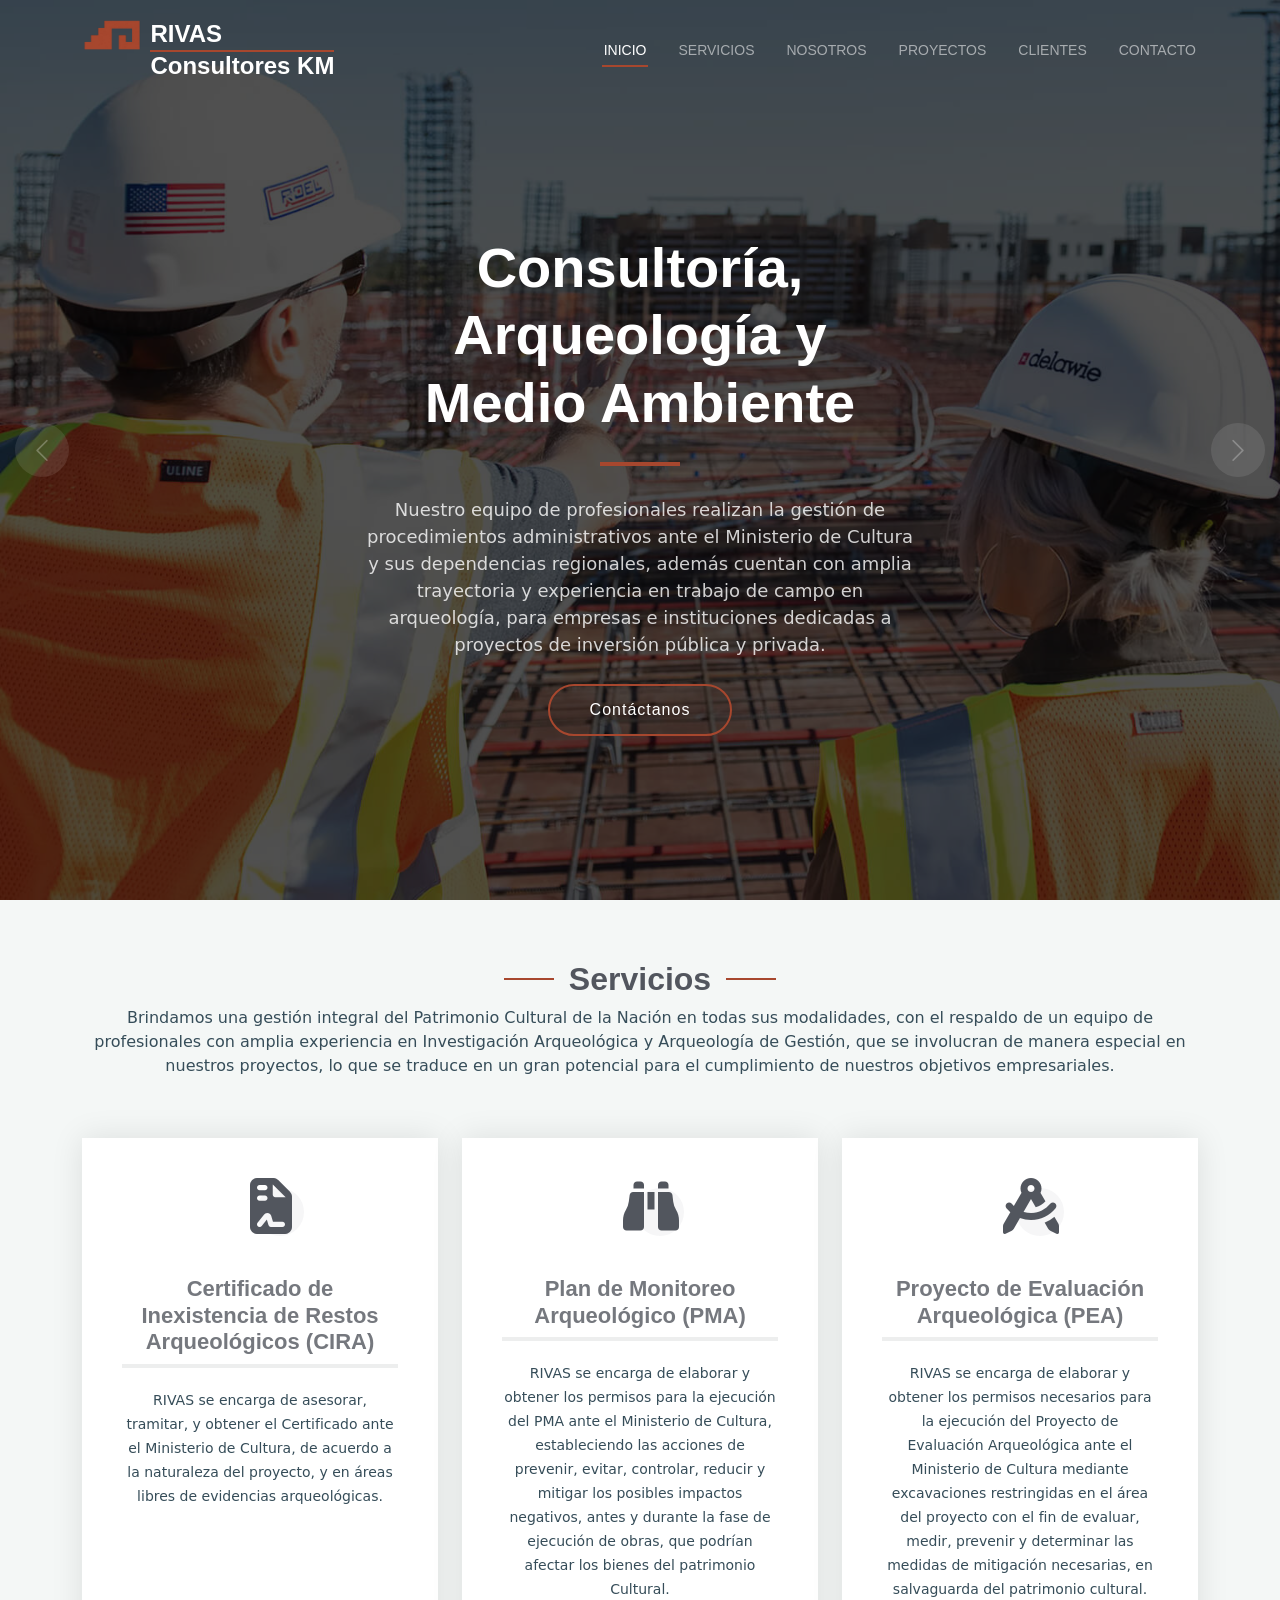
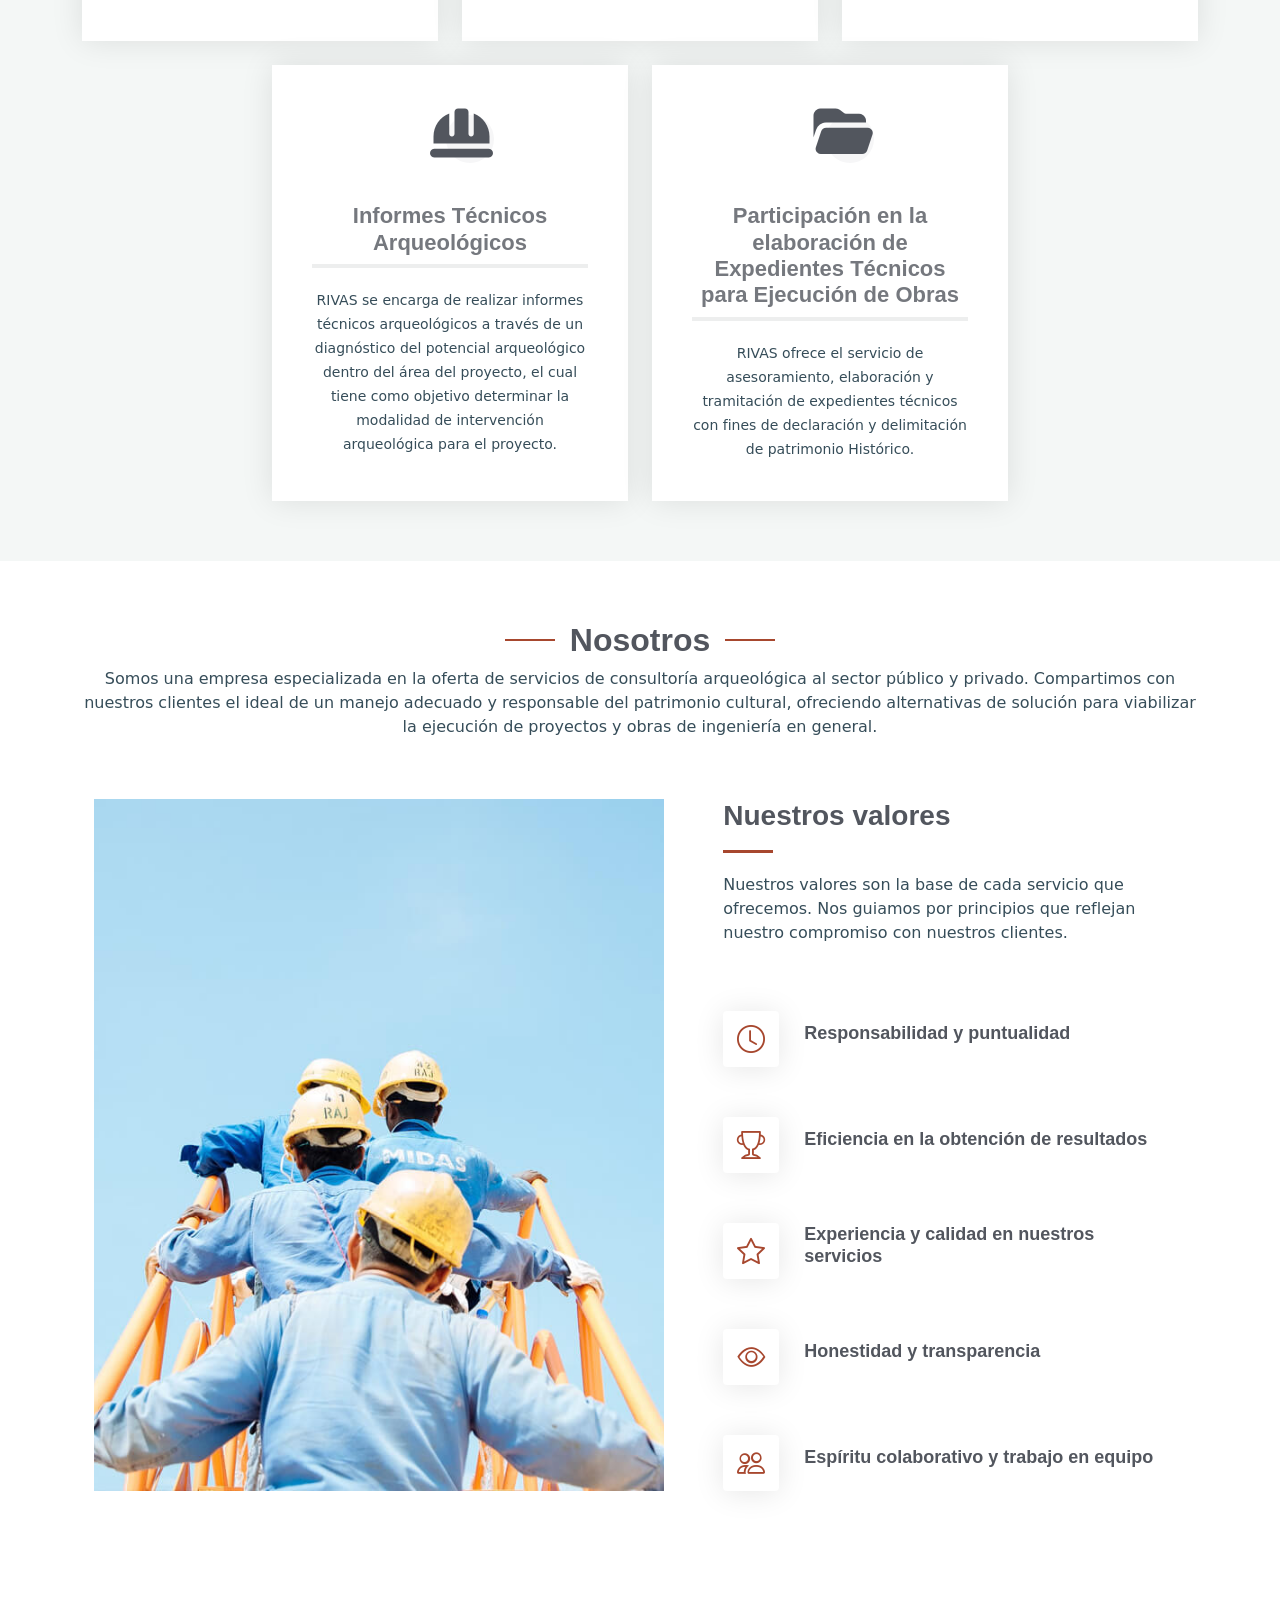
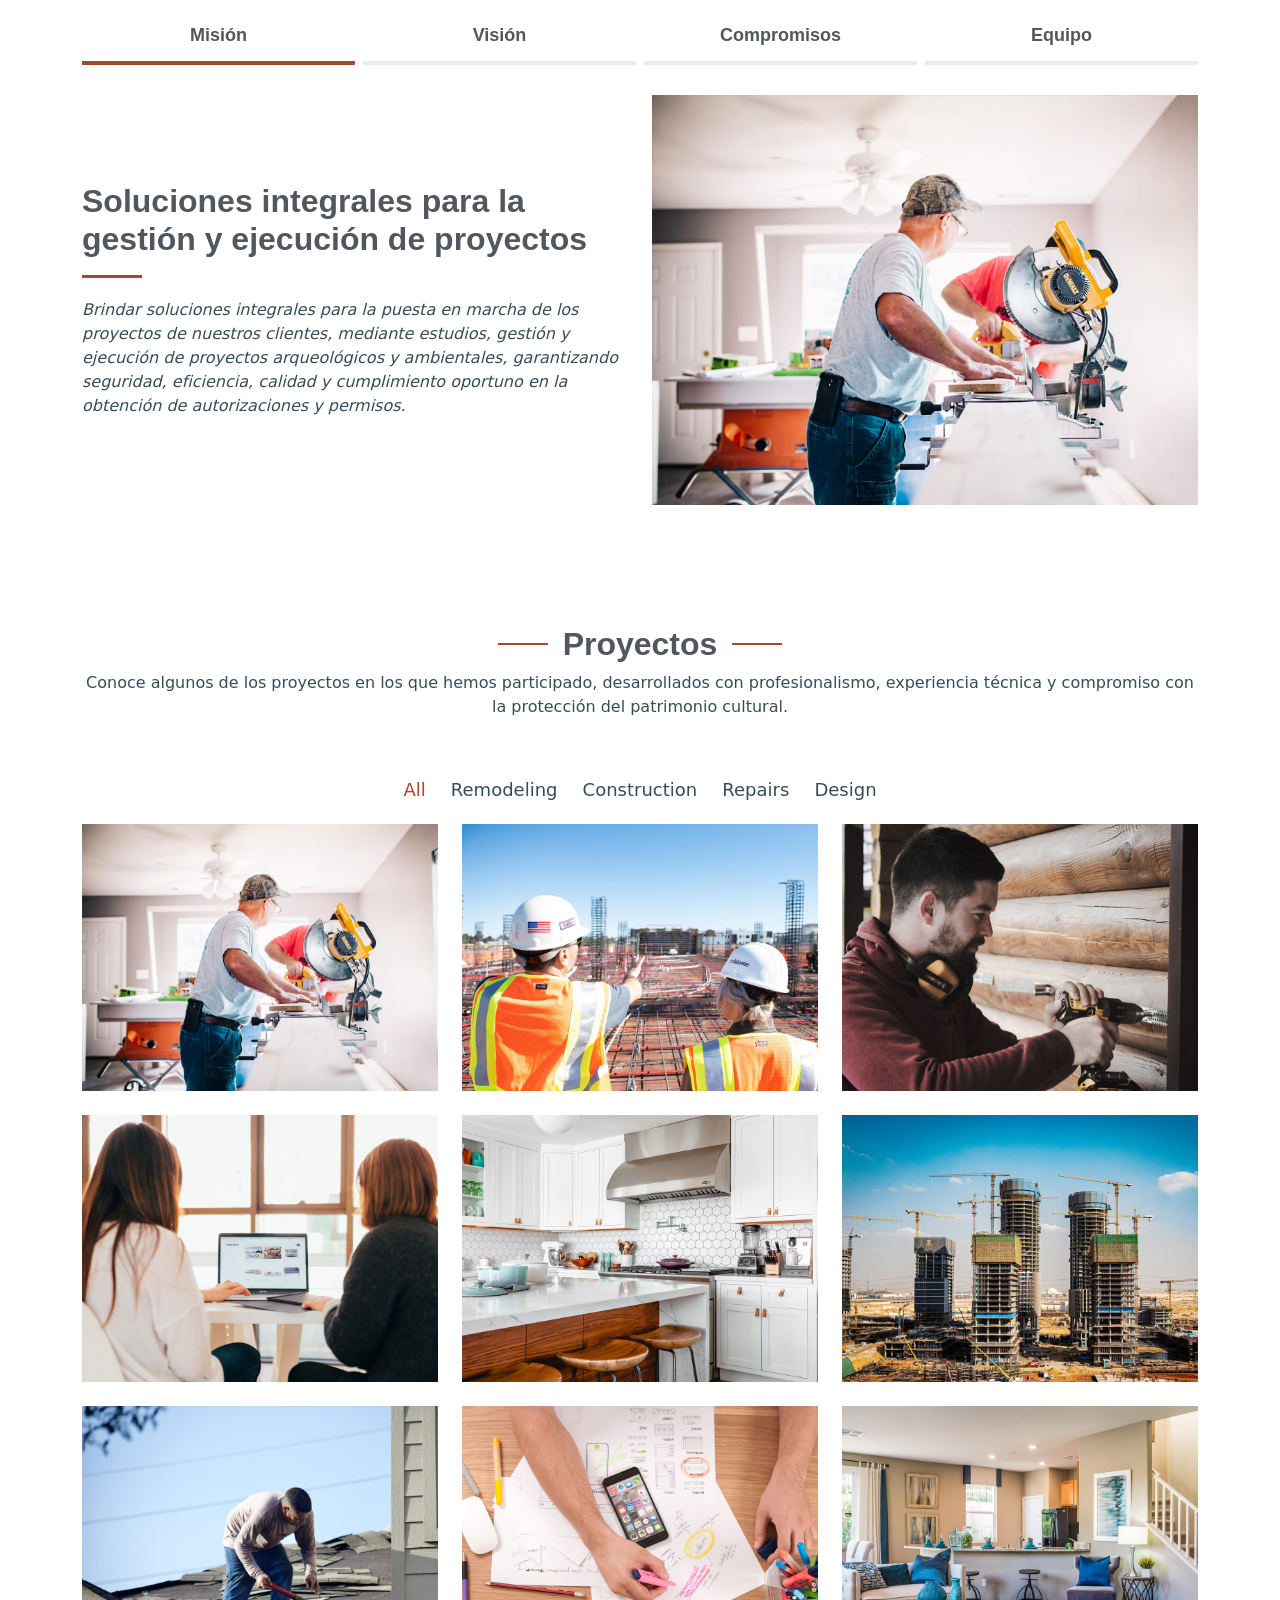
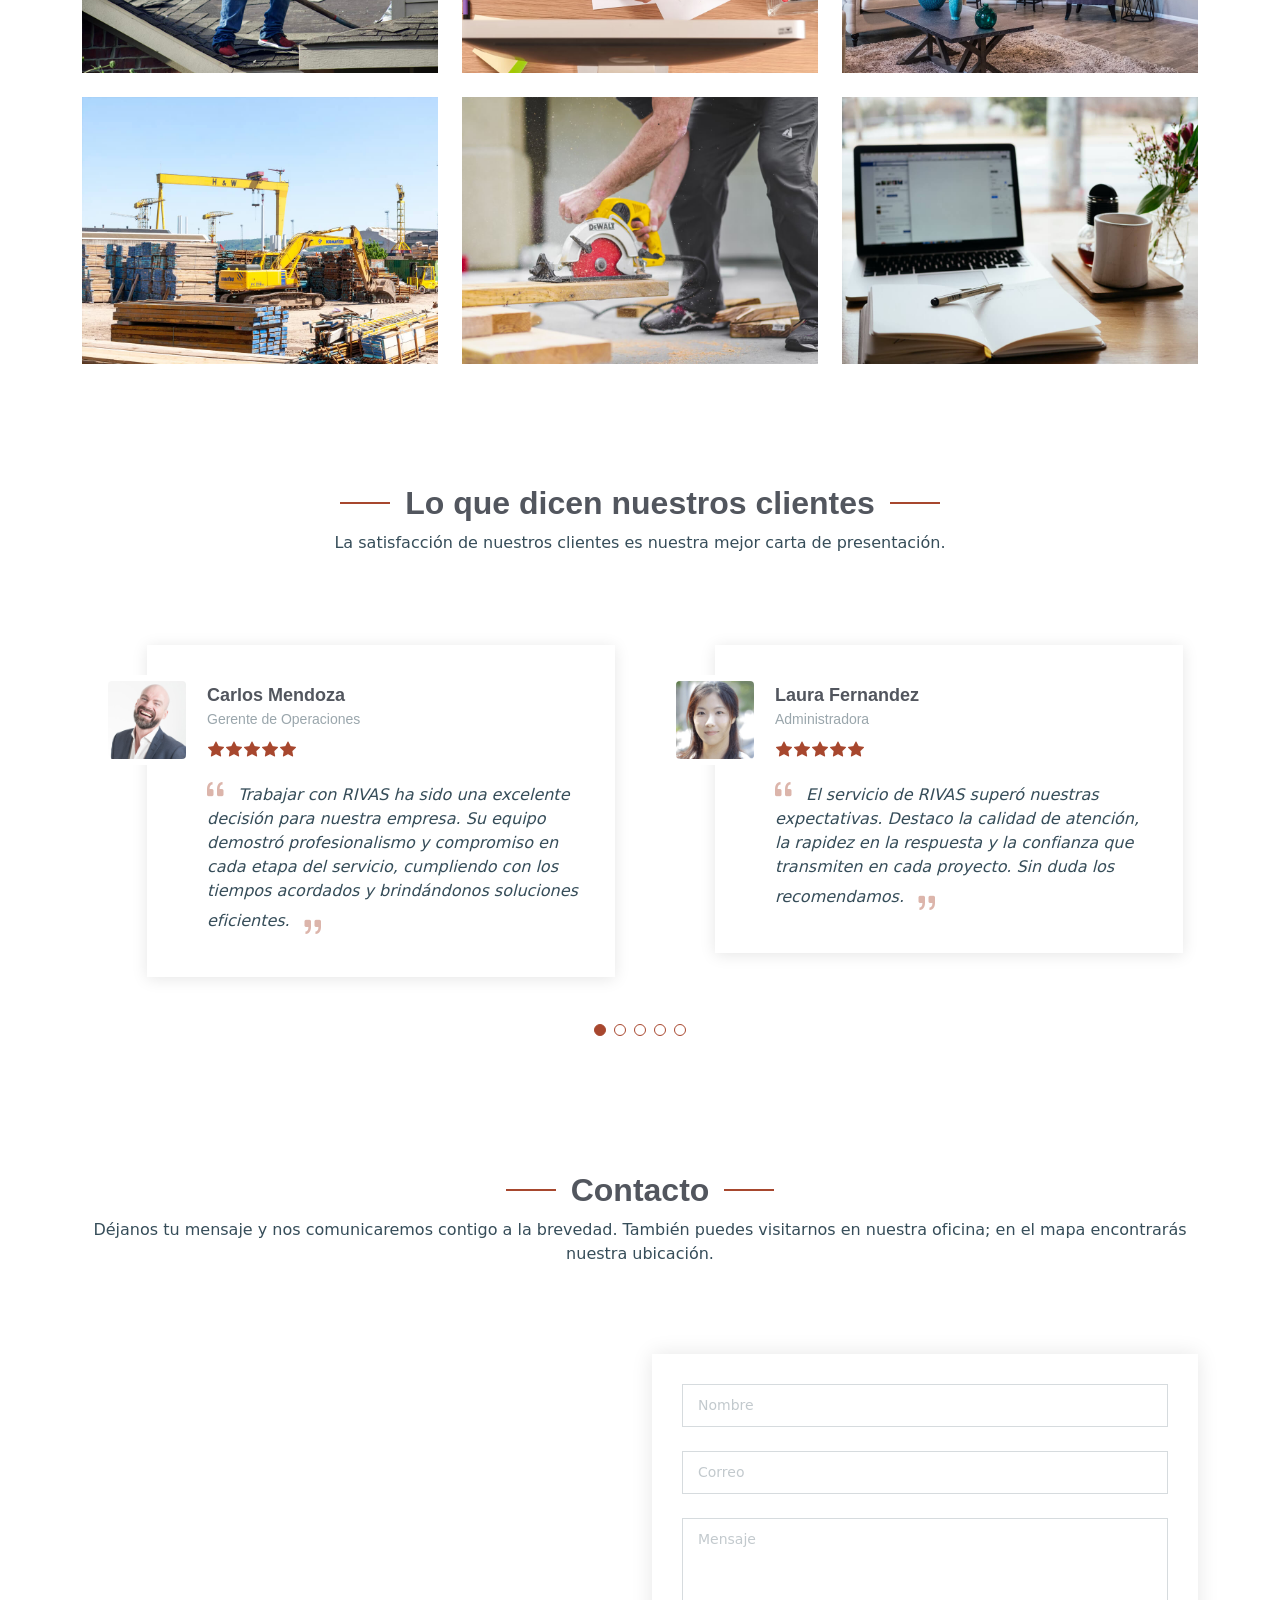
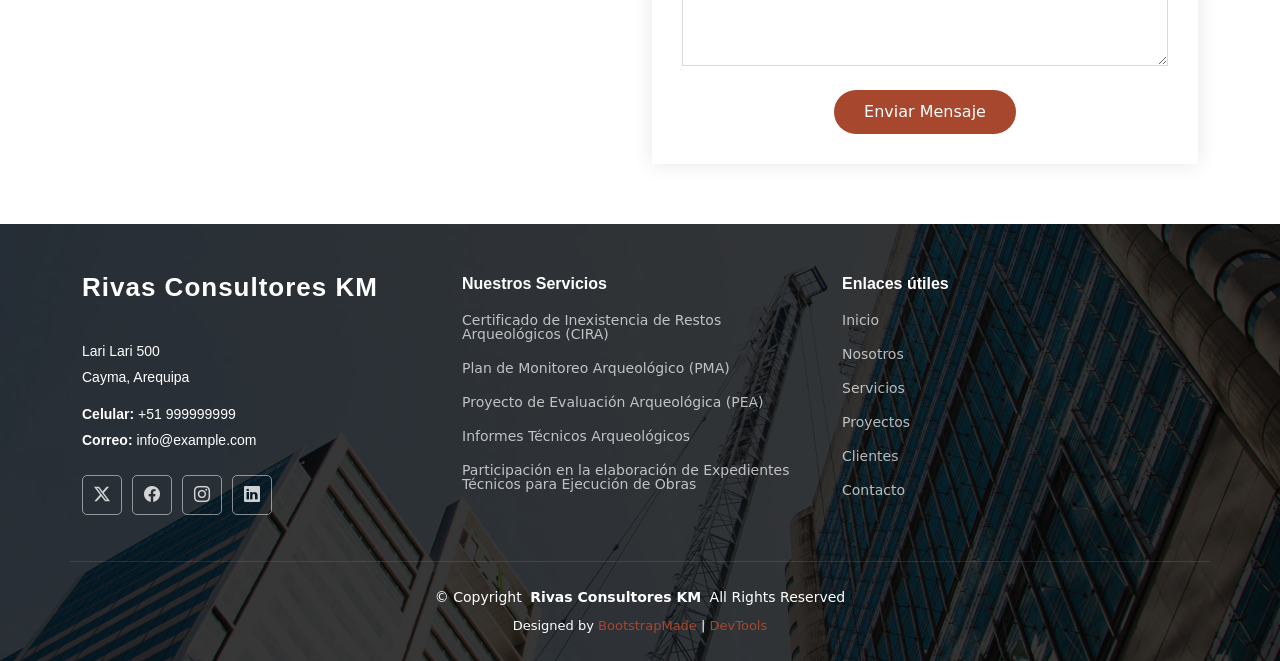
==== commit 403d03a2: "Update index.html" ====
--- a/index.html
+++ b/index.html
@@ -1011,11 +1011,11 @@
         <div class="col-lg-4 col-md-6 footer-links">
           <h4>Nuestros Servicios</h4>
           <ul>
-            <li><a href="#">Certificado de Inexistencia de Restos Arqueológicos (CIRA)</a></li>
-            <li><a href="#">Plan de Monitoreo Arqueológico (PMA)</a></li>
-            <li><a href="#">Proyecto de Evaluación Arqueológica (PEA)</a></li>
-            <li><a href="#">Informes Técnicos Arqueológicos</a></li>
-            <li><a href="#">Participación en la elaboración de Expedientes Técnicos para Ejecución de Obras</a></li>
+            <li><a href="#services">Certificado de Inexistencia de Restos Arqueológicos (CIRA)</a></li>
+            <li><a href="#services">Plan de Monitoreo Arqueológico (PMA)</a></li>
+            <li><a href="#services">Proyecto de Evaluación Arqueológica (PEA)</a></li>
+            <li><a href="#services">Informes Técnicos Arqueológicos</a></li>
+            <li><a href="#services">Participación en la elaboración de Expedientes Técnicos para Ejecución de Obras</a></li>
           </ul>
         </div>
 
@@ -1068,4 +1068,4 @@
 
 </body>
 
-</html>+</html>
--- a/assets/css/main.css
+++ b/assets/css/main.css
@@ -0,0 +1,2875 @@
+/**
+* Template Name: UpConstruction
+* Template URL: https://bootstrapmade.com/upconstruction-bootstrap-construction-website-template/
+* Updated: Aug 07 2024 with Bootstrap v5.3.3
+* Author: BootstrapMade.com
+* License: https://bootstrapmade.com/license/
+*/
+
+/*--------------------------------------------------------------
+# Font & Color Variables
+# Help: https://bootstrapmade.com/color-system/
+--------------------------------------------------------------*/
+/* Fonts */
+:root {
+  --default-font: "Open Sans",  system-ui, -apple-system, "Segoe UI", Roboto, "Helvetica Neue", Arial, "Noto Sans", "Liberation Sans", sans-serif, "Apple Color Emoji", "Segoe UI Emoji", "Segoe UI Symbol", "Noto Color Emoji";
+  --heading-font: "Roboto",  sans-serif;
+  --nav-font: "Poppins",  sans-serif;
+}
+
+/* Global Colors - The following color variables are used throughout the website. Updating them here will change the color scheme of the entire website */
+:root { 
+  --background-color: #ffffff; /* Background color for the entire website, including individual sections */
+  --default-color: #364d59; /* Default color used for the majority of the text content across the entire website */
+  --heading-color: #52565e; /* Color for headings, subheadings and title throughout the website */
+  --accent-color: #A7472E; /* Accent color that represents your brand on the website. It's used for buttons, links, and other elements that need to stand out */
+  --surface-color: #ffffff; /* The surface color is used as a background of boxed elements within sections, such as cards, icon boxes, or other elements that require a visual separation from the global background. */
+  --contrast-color: #ffffff; /* Contrast color for text, ensuring readability against backgrounds of accent, heading, or default colors. */
+}
+
+/* Nav Menu Colors - The following color variables are used specifically for the navigation menu. They are separate from the global colors to allow for more customization options */
+:root {
+  --nav-color: rgba(255, 255, 255, 0.55);  /* The default color of the main navmenu links */
+  --nav-hover-color: #ffffff; /* Applied to main navmenu links when they are hovered over or active */
+  --nav-mobile-background-color: #ffffff; /* Used as the background color for mobile navigation menu */
+  --nav-dropdown-background-color: #ffffff; /* Used as the background color for dropdown items that appear when hovering over primary navigation items */
+  --nav-dropdown-color: #212529; /* Used for navigation links of the dropdown items in the navigation menu. */
+  --nav-dropdown-hover-color: #A7472E; /* Similar to --nav-hover-color, this color is applied to dropdown navigation links when they are hovered over. */
+}
+
+/* Color Presets - These classes override global colors when applied to any section or element, providing reuse of the sam color scheme. */
+
+.light-background {
+  --background-color: #f4f7f6;
+  --surface-color: #ffffff;
+}
+
+.dark-background {
+  --background-color: #060606;
+  --default-color: #ffffff;
+  --heading-color: #ffffff;
+  --surface-color: #252525;
+  --contrast-color: #ffffff;
+}
+
+/* Smooth scroll */
+:root {
+  scroll-behavior: smooth;
+}
+
+/*--------------------------------------------------------------
+# General Styling & Shared Classes
+--------------------------------------------------------------*/
+body {
+  color: var(--default-color);
+  background-color: var(--background-color);
+  font-family: var(--default-font);
+}
+
+a {
+  color: var(--accent-color);
+  text-decoration: none;
+  transition: 0.3s;
+}
+
+a:hover {
+  color: color-mix(in srgb, var(--accent-color), transparent 25%);
+  text-decoration: none;
+}
+
+h1,
+h2,
+h3,
+h4,
+h5,
+h6 {
+  color: var(--heading-color);
+  font-family: var(--heading-font);
+}
+
+/* PHP Email Form Messages
+------------------------------*/
+.php-email-form .error-message {
+  display: none;
+  background: #df1529;
+  color: #ffffff;
+  text-align: left;
+  padding: 15px;
+  margin-bottom: 24px;
+  font-weight: 600;
+}
+
+.php-email-form .sent-message {
+  display: none;
+  color: #ffffff;
+  background: #059652;
+  text-align: center;
+  padding: 15px;
+  margin-bottom: 24px;
+  font-weight: 600;
+}
+
+.php-email-form .loading {
+  display: none;
+  background: var(--surface-color);
+  text-align: center;
+  padding: 15px;
+  margin-bottom: 24px;
+}
+
+.php-email-form .loading:before {
+  content: "";
+  display: inline-block;
+  border-radius: 50%;
+  width: 24px;
+  height: 24px;
+  margin: 0 10px -6px 0;
+  border: 3px solid var(--accent-color);
+  border-top-color: var(--surface-color);
+  animation: php-email-form-loading 1s linear infinite;
+}
+
+@keyframes php-email-form-loading {
+  0% {
+    transform: rotate(0deg);
+  }
+
+  100% {
+    transform: rotate(360deg);
+  }
+}
+
+/*--------------------------------------------------------------
+# Global Header
+--------------------------------------------------------------*/
+.header {
+  --background-color: rgba(255, 255, 255, 0);
+  --default-color: #ffffff;
+  --heading-color: #ffffff;
+  color: var(--default-color);
+  background-color: var(--background-color);
+  padding: 20px 0;
+  transition: all 0.5s;
+  z-index: 997;
+}
+
+.header .logo img {
+  max-height: 32px;
+  margin-right: 8px;
+}
+
+.header .logo h1 {
+  font-size: 24px;
+  margin: 0;
+  font-weight: 700;
+  color: var(--heading-color);
+}
+
+.header .logo span {
+  font-size: 24px;
+  padding-left: 1px;
+  font-family: var(--heading-font);
+  color: var(--color-primary);
+}
+
+.scrolled .header {
+  box-shadow: 0px 0 18px rgba(0, 0, 0, 0.1);
+}
+
+/* Global Header on Scroll
+------------------------------*/
+.scrolled .header {
+  --background-color: rgba(255, 255, 255, 0.95);
+  --heading-color: #3c3c3c;
+  --nav-color: #3c3c3c;
+  --nav-hover-color: #3c3c3c;
+}
+
+/*--------------------------------------------------------------
+# Navigation Menu
+--------------------------------------------------------------*/
+/* Desktop Navigation */
+@media (min-width: 1200px) {
+  .navmenu {
+    padding: 0;
+  }
+
+  .navmenu ul {
+    margin: 0;
+    padding: 0;
+    display: flex;
+    list-style: none;
+    align-items: center;
+  }
+
+  .navmenu li {
+    position: relative;
+  }
+
+  .navmenu>ul>li {
+    white-space: nowrap;
+    padding: 15px 14px;
+  }
+
+  .navmenu>ul>li:last-child {
+    padding-right: 0;
+  }
+
+  .navmenu a,
+  .navmenu a:focus {
+    color: var(--nav-color);
+    font-size: 14px;
+    padding: 0 2px;
+    font-family: var(--nav-font);
+    font-weight: 500;
+    display: flex;
+    align-items: center;
+    justify-content: space-between;
+    white-space: nowrap;
+    transition: 0.3s;
+    position: relative;
+    text-transform: uppercase;
+  }
+
+  .navmenu a i,
+  .navmenu a:focus i {
+    font-size: 12px;
+    line-height: 0;
+    margin-left: 5px;
+    transition: 0.3s;
+  }
+
+  .navmenu>ul>li>a:before {
+    content: "";
+    position: absolute;
+    height: 2px;
+    bottom: -6px;
+    left: 0;
+    background-color: var(--accent-color);
+    visibility: hidden;
+    width: 0px;
+    transition: all 0.3s ease-in-out 0s;
+  }
+
+  .navmenu a:hover:before,
+  .navmenu li:hover>a:before,
+  .navmenu .active:before {
+    visibility: visible;
+    width: 100%;
+  }
+
+  .navmenu li:hover>a,
+  .navmenu .active,
+  .navmenu .active:focus {
+    color: var(--nav-hover-color);
+  }
+
+  .navmenu .dropdown ul {
+    margin: 0;
+    padding: 10px 0;
+    background: var(--nav-dropdown-background-color);
+    display: block;
+    position: absolute;
+    visibility: hidden;
+    left: 14px;
+    top: 130%;
+    opacity: 0;
+    transition: 0.3s;
+    border-radius: 4px;
+    z-index: 99;
+    box-shadow: 0px 0px 30px rgba(0, 0, 0, 0.1);
+  }
+
+  .navmenu .dropdown ul li {
+    min-width: 200px;
+  }
+
+  .navmenu .dropdown ul a {
+    padding: 10px 20px;
+    font-size: 15px;
+    text-transform: none;
+    font-weight: 400;
+    color: var(--nav-dropdown-color);
+  }
+
+  .navmenu .dropdown ul a i {
+    font-size: 12px;
+  }
+
+  .navmenu .dropdown ul a:hover,
+  .navmenu .dropdown ul .active:hover,
+  .navmenu .dropdown ul li:hover>a {
+    color: var(--nav-dropdown-hover-color);
+  }
+
+  .navmenu .dropdown:hover>ul {
+    opacity: 1;
+    top: 100%;
+    visibility: visible;
+  }
+
+  .navmenu .dropdown .dropdown ul {
+    top: 0;
+    left: -90%;
+    visibility: hidden;
+  }
+
+  .navmenu .dropdown .dropdown:hover>ul {
+    opacity: 1;
+    top: 0;
+    left: -100%;
+    visibility: visible;
+  }
+}
+
+/* Mobile Navigation */
+@media (max-width: 1199px) {
+  .mobile-nav-toggle {
+    color: var(--nav-color);
+    font-size: 28px;
+    line-height: 0;
+    margin-right: 10px;
+    cursor: pointer;
+    transition: color 0.3s;
+  }
+
+  .navmenu {
+    padding: 0;
+    z-index: 9997;
+  }
+
+  .navmenu ul {
+    display: none;
+    list-style: none;
+    position: absolute;
+    inset: 60px 20px 20px 20px;
+    padding: 10px 0;
+    margin: 0;
+    border-radius: 6px;
+    background-color: var(--nav-mobile-background-color);
+    border: 1px solid color-mix(in srgb, var(--default-color), transparent 90%);
+    box-shadow: none;
+    overflow-y: auto;
+    transition: 0.3s;
+    z-index: 9998;
+  }
+
+  .navmenu a,
+  .navmenu a:focus {
+    color: var(--nav-dropdown-color);
+    padding: 10px 20px;
+    font-family: var(--nav-font);
+    font-size: 17px;
+    font-weight: 500;
+    display: flex;
+    align-items: center;
+    justify-content: space-between;
+    white-space: nowrap;
+    transition: 0.3s;
+  }
+
+  .navmenu a i,
+  .navmenu a:focus i {
+    font-size: 12px;
+    line-height: 0;
+    margin-left: 5px;
+    width: 30px;
+    height: 30px;
+    display: flex;
+    align-items: center;
+    justify-content: center;
+    border-radius: 50%;
+    transition: 0.3s;
+    background-color: color-mix(in srgb, var(--accent-color), transparent 90%);
+  }
+
+  .navmenu a i:hover,
+  .navmenu a:focus i:hover {
+    background-color: var(--accent-color);
+    color: var(--contrast-color);
+  }
+
+  .navmenu a:hover,
+  .navmenu .active,
+  .navmenu .active:focus {
+    color: var(--nav-dropdown-hover-color);
+  }
+
+  .navmenu .active i,
+  .navmenu .active:focus i {
+    background-color: var(--accent-color);
+    color: var(--contrast-color);
+    transform: rotate(180deg);
+  }
+
+  .navmenu .dropdown ul {
+    position: static;
+    display: none;
+    z-index: 99;
+    padding: 10px 0;
+    margin: 10px 20px;
+    background-color: var(--nav-dropdown-background-color);
+    transition: all 0.5s ease-in-out;
+  }
+
+  .navmenu .dropdown ul ul {
+    background-color: rgba(33, 37, 41, 0.1);
+  }
+
+  .navmenu .dropdown>.dropdown-active {
+    display: block;
+    background-color: rgba(33, 37, 41, 0.03);
+  }
+
+  .mobile-nav-active {
+    overflow: hidden;
+  }
+
+  .mobile-nav-active .mobile-nav-toggle {
+    color: #fff;
+    position: absolute;
+    font-size: 32px;
+    top: 15px;
+    right: 15px;
+    margin-right: 0;
+    z-index: 9999;
+  }
+
+  .mobile-nav-active .navmenu {
+    position: fixed;
+    overflow: hidden;
+    inset: 0;
+    background: rgba(33, 37, 41, 0.8);
+    transition: 0.3s;
+  }
+
+  .mobile-nav-active .navmenu>ul {
+    display: block;
+  }
+}
+
+/*--------------------------------------------------------------
+# Global Footer
+--------------------------------------------------------------*/
+.footer {
+  color: var(--default-color);
+  background-color: var(--background-color);
+  background: url("../img/footer-bg.jpg") top center no-repeat;
+  background-size: cover;
+  font-size: 14px;
+  position: relative;
+}
+
+.footer .container {
+  position: relative;
+}
+
+.footer:before {
+  content: "";
+  background: color-mix(in srgb, var(--background-color), transparent 20%);
+  position: absolute;
+  inset: 0;
+}
+
+.footer .footer-top {
+  padding-top: 50px;
+}
+
+.footer .footer-about .logo {
+  line-height: 1;
+  margin-bottom: 25px;
+}
+
+.footer .footer-about .logo img {
+  max-height: 40px;
+  margin-right: 6px;
+}
+
+.footer .footer-about .logo span {
+  color: var(--heading-color);
+  font-family: var(--heading-font);
+  font-size: 26px;
+  font-weight: 700;
+  letter-spacing: 1px;
+}
+
+.footer .footer-about p {
+  font-size: 14px;
+  font-family: var(--heading-font);
+}
+
+.footer .social-links a {
+  display: flex;
+  align-items: center;
+  justify-content: center;
+  width: 40px;
+  height: 40px;
+  border-radius: 5px;
+  border: 1px solid color-mix(in srgb, var(--default-color), transparent 50%);
+  font-size: 16px;
+  color: color-mix(in srgb, var(--default-color), transparent 20%);
+  margin-right: 10px;
+  transition: 0.3s;
+}
+
+.footer .social-links a:hover {
+  color: var(--accent-color);
+  border-color: var(--accent-color);
+}
+
+.footer h4 {
+  font-size: 16px;
+  font-weight: bold;
+  position: relative;
+  padding-bottom: 12px;
+}
+
+.footer .footer-links {
+  margin-bottom: 30px;
+}
+
+.footer .footer-links ul {
+  list-style: none;
+  padding: 0;
+  margin: 0;
+}
+
+.footer .footer-links ul i {
+  padding-right: 2px;
+  font-size: 12px;
+  line-height: 0;
+}
+
+.footer .footer-links ul li {
+  padding: 10px 0;
+  display: flex;
+  align-items: center;
+}
+
+.footer .footer-links ul li:first-child {
+  padding-top: 0;
+}
+
+.footer .footer-links ul a {
+  color: color-mix(in srgb, var(--default-color), transparent 30%);
+  display: inline-block;
+  line-height: 1;
+}
+
+.footer .footer-links ul a:hover {
+  color: var(--accent-color);
+}
+
+.footer .footer-contact p {
+  margin-bottom: 5px;
+}
+
+.footer .copyright {
+  padding-top: 25px;
+  padding-bottom: 25px;
+  border-top: 1px solid color-mix(in srgb, var(--default-color), transparent 90%);
+}
+
+.footer .copyright p {
+  margin-bottom: 0;
+}
+
+.footer .credits {
+  margin-top: 8px;
+  font-size: 13px;
+}
+
+/*--------------------------------------------------------------
+# Preloader
+--------------------------------------------------------------*/
+#preloader {
+  position: fixed;
+  inset: 0;
+  z-index: 999999;
+  overflow: hidden;
+  background: var(--background-color);
+  transition: all 0.6s ease-out;
+}
+
+#preloader:before {
+  content: "";
+  position: fixed;
+  top: calc(50% - 30px);
+  left: calc(50% - 30px);
+  border: 6px solid #ffffff;
+  border-color: var(--accent-color) transparent var(--accent-color) transparent;
+  border-radius: 50%;
+  width: 60px;
+  height: 60px;
+  animation: animate-preloader 1.5s linear infinite;
+}
+
+@keyframes animate-preloader {
+  0% {
+    transform: rotate(0deg);
+  }
+
+  100% {
+    transform: rotate(360deg);
+  }
+}
+
+/*--------------------------------------------------------------
+# Scroll Top Button
+--------------------------------------------------------------*/
+.scroll-top {
+  position: fixed;
+  visibility: hidden;
+  opacity: 0;
+  right: 15px;
+  bottom: 15px;
+  z-index: 99999;
+  background-color: var(--accent-color);
+  width: 40px;
+  height: 40px;
+  border-radius: 4px;
+  transition: all 0.4s;
+}
+
+.scroll-top i {
+  font-size: 24px;
+  color: var(--default-color);
+  line-height: 0;
+}
+
+.scroll-top:hover {
+  background-color: color-mix(in srgb, var(--accent-color), transparent 20%);
+  color: var(--contrast-color);
+}
+
+.scroll-top.active {
+  visibility: visible;
+  opacity: 1;
+}
+
+/*--------------------------------------------------------------
+# Disable aos animation delay on mobile devices
+--------------------------------------------------------------*/
+@media screen and (max-width: 768px) {
+  [data-aos-delay] {
+    transition-delay: 0 !important;
+  }
+}
+
+/*--------------------------------------------------------------
+# Global Page Titles & Breadcrumbs
+--------------------------------------------------------------*/
+.page-title {
+  color: var(--default-color);
+  background-color: var(--background-color);
+  background-size: cover;
+  background-position: center;
+  background-repeat: no-repeat;
+  padding: 160px 0 60px 0;
+  text-align: center;
+  position: relative;
+}
+
+.page-title:before {
+  content: "";
+  background-color: color-mix(in srgb, var(--background-color), transparent 40%);
+  position: absolute;
+  inset: 0;
+}
+
+.page-title h1 {
+  font-size: 56px;
+  font-weight: 500;
+  margin-bottom: 10px;
+}
+
+.page-title .breadcrumbs ol {
+  display: flex;
+  flex-wrap: wrap;
+  list-style: none;
+  justify-content: center;
+  padding: 0;
+  margin: 0;
+  font-size: 16px;
+  font-weight: 500;
+}
+
+.page-title .breadcrumbs ol li+li {
+  padding-left: 10px;
+}
+
+.page-title .breadcrumbs ol li+li::before {
+  content: "/";
+  display: inline-block;
+  padding-right: 10px;
+  color: color-mix(in srgb, var(--default-color), transparent 20%);
+}
+
+/*--------------------------------------------------------------
+# Global Sections
+--------------------------------------------------------------*/
+section,
+.section {
+  color: var(--default-color);
+  background-color: var(--background-color);
+  padding: 60px 0;
+  scroll-margin-top: 92px;
+  overflow: clip;
+}
+
+@media (max-width: 1199px) {
+
+  section,
+  .section {
+    scroll-margin-top: 76px;
+  }
+}
+
+/*--------------------------------------------------------------
+# Global Section Titles
+--------------------------------------------------------------*/
+.section-title {
+  text-align: center;
+  padding-bottom: 60px;
+  position: relative;
+}
+
+.section-title h2 {
+  font-size: 32px;
+  font-weight: 700;
+  position: relative;
+}
+
+.section-title h2:before,
+.section-title h2:after {
+  content: "";
+  width: 50px;
+  height: 2px;
+  background: var(--accent-color);
+  display: inline-block;
+}
+
+.section-title h2:before {
+  margin: 0 15px 10px 0;
+}
+
+.section-title h2:after {
+  margin: 0 0 10px 15px;
+}
+
+.section-title p {
+  margin-bottom: 0;
+}
+
+/*--------------------------------------------------------------
+# Hero Section
+--------------------------------------------------------------*/
+.hero {
+  width: 100%;
+  min-height: 100vh;
+  position: relative;
+  padding: 0;
+  display: flex;
+  align-items: center;
+  justify-content: center;
+  overflow: hidden;
+}
+
+.hero .info {
+  position: relative;
+  inset: 0;
+  z-index: 3;
+  padding: 140px 0 60px 0;
+}
+
+@media (max-width: 768px),
+(max-height: 480px) {
+  .hero .info {
+    padding: 100px 50px 60px 50px;
+  }
+}
+
+.hero .info h2 {
+  margin-bottom: 30px;
+  padding-bottom: 30px;
+  font-size: 56px;
+  font-weight: 700;
+  position: relative;
+}
+
+.hero .info h2:after {
+  content: "";
+  position: absolute;
+  display: block;
+  width: 80px;
+  height: 4px;
+  background: var(--accent-color);
+  left: 0;
+  right: 0;
+  bottom: 0;
+  margin: auto;
+}
+
+@media (max-width: 768px) {
+  .hero .info h2 {
+    font-size: 36px;
+  }
+}
+
+.hero .info p {
+  color: color-mix(in srgb, var(--default-color), transparent 20%);
+  font-size: 18px;
+}
+
+.hero .info .btn-get-started {
+  color: var(--contrast-color);
+  font-family: var(--heading-font);
+  font-weight: 500;
+  font-size: 16px;
+  letter-spacing: 1px;
+  display: inline-block;
+  padding: 12px 40px;
+  border-radius: 50px;
+  transition: 0.5s;
+  margin: 10px;
+  border: 2px solid var(--accent-color);
+}
+
+.hero .info .btn-get-started:hover {
+  background: var(--accent-color);
+}
+
+.hero .carousel {
+  inset: 0;
+  position: absolute;
+  overflow: hidden;
+}
+
+.hero .carousel-item {
+  position: absolute;
+  inset: 0;
+  background-size: cover;
+  background-position: center;
+  background-repeat: no-repeat;
+  overflow: hidden;
+  transition-duration: 0.4s;
+}
+
+.hero .carousel-item img {
+  position: absolute;
+  inset: 0;
+  display: block;
+  width: 100%;
+  height: 100%;
+  object-fit: cover;
+  z-index: 1;
+}
+
+.hero .carousel-item::before {
+  content: "";
+  background-color: color-mix(in srgb, var(--background-color), transparent 30%);
+  position: absolute;
+  inset: 0;
+  z-index: 2;
+}
+
+.hero .carousel-control-prev {
+  justify-content: start;
+}
+
+@media (min-width: 640px) {
+  .hero .carousel-control-prev {
+    padding-left: 15px;
+  }
+}
+
+.hero .carousel-control-next {
+  justify-content: end;
+}
+
+@media (min-width: 640px) {
+  .hero .carousel-control-next {
+    padding-right: 15px;
+  }
+}
+
+.hero .carousel-control-next-icon,
+.hero .carousel-control-prev-icon {
+  background: none;
+  font-size: 26px;
+  line-height: 0;
+  background: color-mix(in srgb, var(--default-color), transparent 80%);
+  color: color-mix(in srgb, var(--default-color), transparent 40%);
+  border-radius: 50px;
+  width: 54px;
+  height: 54px;
+  display: flex;
+  align-items: center;
+  justify-content: center;
+}
+
+.hero .carousel-control-prev,
+.hero .carousel-control-next {
+  z-index: 3;
+  transition: 0.3s;
+}
+
+.hero .carousel-control-prev:focus,
+.hero .carousel-control-next:focus {
+  opacity: 0.5;
+}
+
+.hero .carousel-control-prev:hover,
+.hero .carousel-control-next:hover {
+  opacity: 0.9;
+}
+
+/*--------------------------------------------------------------
+# Get Started Section
+--------------------------------------------------------------*/
+.get-started .content {
+  padding: 30px 0;
+}
+
+.get-started .content h3 {
+  font-size: 36px;
+  font-weight: 600;
+  margin-bottom: 25px;
+  padding-bottom: 25px;
+  position: relative;
+}
+
+.get-started .content h3:after {
+  content: "";
+  position: absolute;
+  display: block;
+  width: 60px;
+  height: 4px;
+  background: var(--accent-color);
+  left: 0;
+  bottom: 0;
+}
+
+.get-started .content p {
+  font-size: 14px;
+}
+
+.get-started .php-email-form {
+  background: color-mix(in srgb, var(--default-color), transparent 97%);
+  padding: 30px;
+  height: 100%;
+}
+
+@media (max-width: 575px) {
+  .get-started .php-email-form {
+    padding: 20px;
+  }
+}
+
+.get-started .php-email-form h3 {
+  font-size: 14px;
+  font-weight: 700;
+  text-transform: uppercase;
+  letter-spacing: 1px;
+}
+
+.get-started .php-email-form p {
+  font-size: 14px;
+  margin-bottom: 20px;
+}
+
+.get-started .php-email-form input[type=text],
+.get-started .php-email-form input[type=email],
+.get-started .php-email-form textarea {
+  font-size: 14px;
+  padding: 10px 15px;
+  box-shadow: none;
+  border-radius: 0;
+  color: var(--default-color);
+  background-color: color-mix(in srgb, var(--background-color), transparent 20%);
+  border-color: color-mix(in srgb, var(--default-color), transparent 80%);
+}
+
+.get-started .php-email-form input[type=text]:focus,
+.get-started .php-email-form input[type=email]:focus,
+.get-started .php-email-form textarea:focus {
+  border-color: var(--accent-color);
+}
+
+.get-started .php-email-form input[type=text]::placeholder,
+.get-started .php-email-form input[type=email]::placeholder,
+.get-started .php-email-form textarea::placeholder {
+  color: color-mix(in srgb, var(--default-color), transparent 70%);
+}
+
+.get-started .php-email-form button[type=submit] {
+  color: var(--contrast-color);
+  background: var(--accent-color);
+  border: 0;
+  padding: 10px 30px;
+  transition: 0.4s;
+  border-radius: 4px;
+}
+
+.get-started .php-email-form button[type=submit]:hover {
+  background: color-mix(in srgb, var(--accent-color), transparent 20%);
+}
+
+/*--------------------------------------------------------------
+# Constructions Section
+--------------------------------------------------------------*/
+.constructions .card-item {
+  background-color: var(--surface-color);
+  border: 1px solid color-mix(in srgb, var(--default-color), transparent 85%);
+  position: relative;
+  border-radius: 0;
+}
+
+.constructions .card-item .card-bg {
+  min-height: 300px;
+  position: relative;
+}
+
+.constructions .card-item .card-bg img {
+  position: absolute;
+  inset: 0;
+  display: block;
+  width: 100%;
+  height: 100%;
+  object-fit: cover;
+  object-position: center;
+  z-index: 1;
+}
+
+.constructions .card-item .card-body {
+  padding: 30px;
+}
+
+.constructions .card-item h4 {
+  font-weight: 700;
+  font-size: 20px;
+  margin-bottom: 15px;
+}
+
+.constructions .card-item p {
+  color: color-mix(in srgb, var(--default-color), transparent 40%);
+  margin: 0;
+}
+
+/*--------------------------------------------------------------
+# Services Section
+--------------------------------------------------------------*/
+.services .service-item {
+  background-color: var(--surface-color);
+  padding: 40px;
+  box-shadow: 0px 0 30px rgba(0, 0, 0, 0.1);
+  height: 100%;
+}
+
+.services .service-item.centered {
+  display: flex;
+  flex-direction: column;
+  align-items: center;
+  text-align: center;
+}
+
+.services .service-item .icon {
+  width: 48px;
+  height: 48px;
+  position: relative;
+  margin-bottom: 50px;
+}
+
+.services .service-item .icon i {
+  color: var(--heading-color);
+  font-size: 56px;
+  transition: ease-in-out 0.3s;
+  z-index: 2;
+  position: relative;
+}
+
+.services .service-item .icon:before {
+  position: absolute;
+  content: "";
+  height: 100%;
+  width: 100%;
+  background: color-mix(in srgb, var(--heading-color), transparent 95%);
+  border-radius: 50px;
+  z-index: 1;
+  top: 10px;
+  right: -20px;
+  transition: 0.3s;
+}
+
+.services .service-item h3 {
+  color: color-mix(in srgb, var(--heading-color), transparent 20%);
+  font-weight: 700;
+  margin: 0 0 20px 0;
+  padding-bottom: 8px;
+  font-size: 22px;
+  position: relative;
+  display: inline-block;
+  border-bottom: 4px solid color-mix(in srgb, var(--heading-color), transparent 90%);
+  transition: 0.3s;
+}
+
+.services .service-item p {
+  line-height: 24px;
+  font-size: 14px;
+  margin-bottom: 0;
+}
+
+.services .service-item .readmore {
+  margin-top: 15px;
+  display: inline-block;
+  color: color-mix(in srgb, var(--default-color), transparent 30%);
+}
+
+.services .service-item:hover .icon i {
+  color: var(--heading-color);
+}
+
+.services .service-item:hover .icon:before {
+  background: var(--accent-color);
+}
+
+.services .service-item:hover h3 {
+  border-color: var(--accent-color);
+  color: var(--heading-color);
+}
+
+.services .service-item:hover .readmore {
+  color: var(--accent-color);
+}
+
+/*--------------------------------------------------------------
+# Alt Services Section
+--------------------------------------------------------------*/
+.alt-services .features-image {
+  position: relative;
+  min-height: 400px;
+}
+
+.alt-services .features-image img {
+  position: absolute;
+  inset: 0;
+  display: block;
+  width: 100%;
+  height: 100%;
+  object-fit: cover;
+  z-index: 1;
+}
+
+.alt-services h3 {
+  font-size: 28px;
+  font-weight: 700;
+  margin-bottom: 20px;
+  padding-bottom: 20px;
+  position: relative;
+}
+
+.alt-services h3:after {
+  content: "";
+  background: var(--accent-color);
+  position: absolute;
+  display: block;
+  width: 50px;
+  height: 3px;
+  left: 0;
+  bottom: 0;
+}
+
+.alt-services .icon-box {
+  margin-top: 50px;
+}
+
+.alt-services .icon-box i {
+  color: var(--accent-color);
+  background-color: var(--surface-color);
+  display: flex;
+  align-items: center;
+  justify-content: center;
+  margin-right: 25px;
+  font-size: 28px;
+  width: 56px;
+  height: 56px;
+  border-radius: 4px;
+  line-height: 0;
+  box-shadow: 0px 2px 30px rgba(0, 0, 0, 0.1);
+  transition: 0.3s;
+}
+
+.alt-services .icon-box:hover i {
+  background-color: var(--accent-color);
+  color: var(--contrast-color);
+}
+
+.alt-services .icon-box h4 {
+  font-weight: 700;
+  margin-bottom: 10px;
+  font-size: 18px;
+}
+
+.alt-services .icon-box h4 a {
+  color: var(--heading-color);
+  transition: 0.3s;
+}
+
+.alt-services .icon-box h4 a:hover {
+  color: var(--accent-color);
+}
+
+.alt-services .icon-box p {
+  line-height: 24px;
+  font-size: 14px;
+  margin-bottom: 0;
+}
+
+/*--------------------------------------------------------------
+# Features Section
+--------------------------------------------------------------*/
+.features .nav-tabs {
+  border: 0;
+}
+
+.features .nav-link {
+  color: var(--heading-color);
+  padding: 15px 0;
+  transition: 0.3s;
+  border-radius: 0;
+  display: flex;
+  align-items: center;
+  justify-content: center;
+  cursor: pointer;
+  height: 100%;
+  border: 0;
+  border-bottom: 4px solid color-mix(in srgb, var(--default-color), transparent 90%);
+}
+
+.features .nav-link i {
+  padding-right: 15px;
+  font-size: 48px;
+}
+
+.features .nav-link h4 {
+  font-size: 18px;
+  font-weight: 600;
+  margin: 0;
+}
+
+@media (max-width: 575px) {
+  .features .nav-link h4 {
+    font-size: 16px;
+  }
+}
+
+.features .nav-link:hover {
+  color: var(--accent-color);
+  border-color: color-mix(in srgb, var(--default-color), transparent 80%);
+}
+
+.features .nav-link.active {
+  background-color: var(--background-color);
+  color: var(--accent-color);
+  border-color: var(--accent-color);
+}
+
+.features .tab-content {
+  margin-top: 30px;
+}
+
+.features .tab-pane h3 {
+  color: var(--heading-color);
+  font-weight: 700;
+  font-size: 32px;
+  position: relative;
+  margin-bottom: 20px;
+  padding-bottom: 20px;
+}
+
+.features .tab-pane h3:after {
+  content: "";
+  position: absolute;
+  display: block;
+  width: 60px;
+  height: 3px;
+  background: var(--accent-color);
+  left: 0;
+  bottom: 0;
+}
+
+.features .tab-pane ul {
+  list-style: none;
+  padding: 0;
+}
+
+.features .tab-pane ul li {
+  padding-top: 10px;
+}
+
+.features .tab-pane ul i {
+  font-size: 20px;
+  padding-right: 4px;
+  color: var(--accent-color);
+}
+
+.features .tab-pane p:last-child {
+  margin-bottom: 0;
+}
+
+/*--------------------------------------------------------------
+# Projects Section
+--------------------------------------------------------------*/
+.projects .portfolio-filters {
+  padding: 0;
+  margin: 0 auto 20px auto;
+  list-style: none;
+  text-align: center;
+}
+
+.projects .portfolio-filters li {
+  cursor: pointer;
+  display: inline-block;
+  padding: 0;
+  font-size: 18px;
+  font-weight: 500;
+  margin: 0 10px;
+  line-height: 1;
+  margin-bottom: 5px;
+  transition: all 0.3s ease-in-out;
+}
+
+.projects .portfolio-filters li:hover,
+.projects .portfolio-filters li.filter-active {
+  color: var(--accent-color);
+}
+
+.projects .portfolio-filters li:first-child {
+  margin-left: 0;
+}
+
+.projects .portfolio-filters li:last-child {
+  margin-right: 0;
+}
+
+@media (max-width: 575px) {
+  .projects .portfolio-filters li {
+    font-size: 14px;
+    margin: 0 5px;
+  }
+}
+
+.projects .portfolio-content {
+  position: relative;
+  overflow: hidden;
+}
+
+.projects .portfolio-content img {
+  transition: 0.3s;
+}
+
+.projects .portfolio-content .portfolio-info {
+  opacity: 0;
+  position: absolute;
+  inset: 0;
+  z-index: 3;
+  transition: all ease-in-out 0.3s;
+  background: rgba(0, 0, 0, 0.6);
+  padding: 15px;
+}
+
+.projects .portfolio-content .portfolio-info h4 {
+  font-size: 14px;
+  padding: 5px 10px;
+  font-weight: 400;
+  color: #ffffff;
+  display: inline-block;
+  background-color: var(--accent-color);
+}
+
+.projects .portfolio-content .portfolio-info p {
+  position: absolute;
+  bottom: 10px;
+  text-align: center;
+  display: inline-block;
+  left: 0;
+  right: 0;
+  font-size: 16px;
+  font-weight: 600;
+  color: rgba(255, 255, 255, 0.8);
+}
+
+.projects .portfolio-content .portfolio-info .preview-link,
+.projects .portfolio-content .portfolio-info .details-link {
+  position: absolute;
+  left: calc(50% - 40px);
+  font-size: 26px;
+  top: calc(50% - 14px);
+  color: #fff;
+  transition: 0.3s;
+  line-height: 1.2;
+}
+
+.projects .portfolio-content .portfolio-info .preview-link:hover,
+.projects .portfolio-content .portfolio-info .details-link:hover {
+  color: var(--accent-color);
+}
+
+.projects .portfolio-content .portfolio-info .details-link {
+  left: 50%;
+  font-size: 34px;
+  line-height: 0;
+}
+
+.projects .portfolio-content:hover .portfolio-info {
+  opacity: 1;
+}
+
+.projects .portfolio-content:hover img {
+  transform: scale(1.1);
+}
+
+/*--------------------------------------------------------------
+# Testimonials Section
+--------------------------------------------------------------*/
+.testimonials .testimonial-wrap {
+  padding-left: 50px;
+}
+
+.testimonials .testimonials-carousel,
+.testimonials .testimonials-slider {
+  overflow: hidden;
+}
+
+.testimonials .testimonial-item {
+  background-color: var(--surface-color);
+  box-shadow: 0px 2px 15px rgba(0, 0, 0, 0.1);
+  box-sizing: content-box;
+  padding: 30px 30px 30px 60px;
+  margin: 30px 15px;
+  min-height: 200px;
+  position: relative;
+}
+
+.testimonials .testimonial-item .testimonial-img {
+  width: 90px;
+  border-radius: 10px;
+  border: 6px solid var(--background-color);
+  position: absolute;
+  left: -45px;
+}
+
+.testimonials .testimonial-item h3 {
+  font-size: 18px;
+  font-weight: bold;
+  margin: 10px 0 5px 0;
+}
+
+.testimonials .testimonial-item h4 {
+  color: color-mix(in srgb, var(--default-color), transparent 50%);
+  font-size: 14px;
+  margin: 0;
+}
+
+.testimonials .testimonial-item .stars {
+  margin: 10px 0;
+}
+
+.testimonials .testimonial-item .stars i {
+  color: #A7472E;
+  margin: 0 1px;
+}
+
+.testimonials .testimonial-item .quote-icon-left,
+.testimonials .testimonial-item .quote-icon-right {
+  color: color-mix(in srgb, var(--accent-color), transparent 60%);
+  font-size: 26px;
+  line-height: 0;
+}
+
+.testimonials .testimonial-item .quote-icon-left {
+  display: inline-block;
+  left: -5px;
+  position: relative;
+}
+
+.testimonials .testimonial-item .quote-icon-right {
+  display: inline-block;
+  right: -5px;
+  position: relative;
+  top: 10px;
+  transform: scale(-1, -1);
+}
+
+.testimonials .testimonial-item p {
+  font-style: italic;
+  margin: 15px auto 15px auto;
+}
+
+.testimonials .swiper-wrapper {
+  height: auto;
+}
+
+.testimonials .swiper-pagination {
+  margin-top: 20px;
+  position: relative;
+}
+
+.testimonials .swiper-pagination .swiper-pagination-bullet {
+  width: 12px;
+  height: 12px;
+  background-color: var(--background-color);
+  opacity: 1;
+  border: 1px solid var(--accent-color);
+}
+
+.testimonials .swiper-pagination .swiper-pagination-bullet-active {
+  background-color: var(--accent-color);
+}
+
+@media (max-width: 767px) {
+  .testimonials .testimonial-wrap {
+    padding-left: 0;
+  }
+
+  .testimonials .testimonials-carousel,
+  .testimonials .testimonials-slider {
+    overflow: hidden;
+  }
+
+  .testimonials .testimonial-item {
+    padding: 30px;
+    margin: 15px;
+  }
+
+  .testimonials .testimonial-item .testimonial-img {
+    position: static;
+    left: auto;
+  }
+}
+
+/*--------------------------------------------------------------
+# Recent Blog Posts Section
+--------------------------------------------------------------*/
+.recent-blog-posts .post-item {
+  background: var(--surface-color);
+  box-shadow: 0px 2px 20px rgba(0, 0, 0, 0.1);
+  transition: 0.3s;
+}
+
+.recent-blog-posts .post-item .post-img img {
+  transition: 0.5s;
+}
+
+.recent-blog-posts .post-item .post-date {
+  position: absolute;
+  right: 0;
+  bottom: 0;
+  background-color: var(--accent-color);
+  color: var(--contrast-color);
+  text-transform: uppercase;
+  font-size: 13px;
+  padding: 6px 12px;
+  font-weight: 500;
+}
+
+.recent-blog-posts .post-item .post-content {
+  padding: 30px;
+}
+
+.recent-blog-posts .post-item .post-title {
+  color: var(--heading-color);
+  font-size: 20px;
+  font-weight: 700;
+  transition: 0.3s;
+  margin-bottom: 15px;
+}
+
+.recent-blog-posts .post-item .meta i {
+  font-size: 16px;
+  color: var(--accent-color);
+}
+
+.recent-blog-posts .post-item .meta span {
+  font-size: 15px;
+  color: color-mix(in srgb, var(--default-color), transparent 50%);
+}
+
+.recent-blog-posts .post-item hr {
+  color: color-mix(in srgb, var(--default-color), transparent 80%);
+  margin: 20px 0;
+}
+
+.recent-blog-posts .post-item .readmore {
+  display: flex;
+  align-items: center;
+  font-weight: 600;
+  line-height: 1;
+  transition: 0.3s;
+  color: color-mix(in srgb, var(--default-color), transparent 40%);
+}
+
+.recent-blog-posts .post-item .readmore i {
+  line-height: 0;
+  margin-left: 6px;
+  font-size: 16px;
+}
+
+.recent-blog-posts .post-item:hover .post-title,
+.recent-blog-posts .post-item:hover .readmore {
+  color: var(--accent-color);
+}
+
+.recent-blog-posts .post-item:hover .post-img img {
+  transform: scale(1.1);
+}
+
+/*--------------------------------------------------------------
+# About Section
+--------------------------------------------------------------*/
+.about .inner-title {
+  font-size: 2.75rem;
+  font-weight: 700;
+  margin: 30px 0;
+}
+
+@media (min-width: 991px) {
+  .about .inner-title {
+    max-width: 65%;
+    margin: 0 0 80px 0;
+  }
+}
+
+.about .our-story {
+  padding: 40px;
+  background-color: color-mix(in srgb, var(--default-color), transparent 96%);
+}
+
+@media (min-width: 991px) {
+  .about .our-story {
+    padding-right: 35%;
+  }
+}
+
+.about .our-story h4 {
+  text-transform: uppercase;
+  font-size: 1.1rem;
+  color: color-mix(in srgb, var(--default-color), transparent 50%);
+}
+
+.about .our-story h3 {
+  font-size: 2.25rem;
+  font-weight: 700;
+  color: color-mix(in srgb, var(--default-color), transparent 20%);
+}
+
+.about .our-story p:last-child {
+  margin-bottom: 0;
+}
+
+.about ul {
+  list-style: none;
+  padding: 0;
+  font-size: 15px;
+}
+
+.about ul li {
+  padding: 5px 0;
+  display: flex;
+  align-items: center;
+}
+
+.about ul i {
+  font-size: 1.25rem;
+  margin-right: 0.5rem;
+  line-height: 1.2;
+  color: var(--accent-color);
+}
+
+.about .watch-video i {
+  font-size: 2rem;
+  transition: 0.3s;
+  color: var(--accent-color);
+}
+
+.about .watch-video a {
+  font-weight: 600;
+  color: color-mix(in srgb, var(--default-color), transparent 20%);
+  margin-left: 8px;
+  transition: 0.3s;
+}
+
+.about .watch-video:hover a {
+  color: var(--accent-color);
+}
+
+.about .about-img {
+  min-height: 400px;
+  position: relative;
+}
+
+@media (min-width: 992px) {
+  .about .about-img {
+    position: absolute;
+    top: 0;
+    right: 0;
+    min-height: 600px;
+  }
+}
+
+.about .about-img img {
+  position: absolute;
+  inset: 0;
+  display: block;
+  width: 100%;
+  height: 100%;
+  object-fit: cover;
+  object-position: center;
+  z-index: 1;
+}
+
+/*--------------------------------------------------------------
+# Stats Counter Section
+--------------------------------------------------------------*/
+.stats-counter .stats-item {
+  box-shadow: 0px 0 30px rgba(0, 0, 0, 0.1);
+  padding: 30px;
+}
+
+.stats-counter .stats-item i {
+  color: var(--accent-color);
+  font-size: 42px;
+  line-height: 0;
+  margin-right: 20px;
+}
+
+.stats-counter .stats-item span {
+  color: var(--heading-color);
+  font-size: 36px;
+  display: block;
+  font-weight: 600;
+}
+
+.stats-counter .stats-item p {
+  padding: 0;
+  margin: 0;
+  font-family: var(--heading-font);
+  font-size: 16px;
+}
+
+/*--------------------------------------------------------------
+# Alt Services 2 Section
+--------------------------------------------------------------*/
+.alt-services-2 .features-image {
+  position: relative;
+  min-height: 400px;
+}
+
+.alt-services-2 .features-image img {
+  position: absolute;
+  inset: 0;
+  display: block;
+  width: 100%;
+  height: 100%;
+  object-fit: cover;
+  z-index: 1;
+}
+
+.alt-services-2 h3 {
+  font-size: 28px;
+  font-weight: 700;
+  margin-bottom: 20px;
+}
+
+.alt-services-2 .icon-box {
+  margin-top: 30px;
+}
+
+.alt-services-2 .icon-box i {
+  color: var(--accent-color);
+  margin-right: 15px;
+  font-size: 24px;
+  line-height: 1.2;
+}
+
+.alt-services-2 .icon-box h4 {
+  font-weight: 600;
+  margin-bottom: 10px;
+  font-size: 18px;
+}
+
+.alt-services-2 .icon-box p {
+  line-height: 24px;
+  font-size: 14px;
+  margin-bottom: 0;
+}
+
+/*--------------------------------------------------------------
+# Team Section
+--------------------------------------------------------------*/
+.team .member {
+  position: relative;
+}
+
+.team .member .member-img {
+  margin: 0 80px;
+  border-radius: 50%;
+  overflow: hidden;
+  position: relative;
+}
+
+@media (max-width: 1024px) {
+  .team .member .member-img {
+    margin: 0 60px;
+  }
+}
+
+.team .member .member-img img {
+  position: relative;
+  z-index: 1;
+}
+
+.team .member .member-img .social {
+  position: absolute;
+  inset: 0;
+  background-color: rgba(0, 0, 0, 0.6);
+  display: flex;
+  justify-content: center;
+  align-items: center;
+  z-index: 2;
+  padding-bottom: 20px;
+  transition: 0.3s;
+  visibility: hidden;
+  opacity: 0;
+}
+
+.team .member .member-img .social a {
+  transition: 0.3s;
+  color: var(--contrast-color);
+  font-size: 20px;
+  margin: 0 8px;
+}
+
+.team .member .member-img .social a:hover {
+  color: var(--accent-color);
+}
+
+.team .member .member-info {
+  margin-top: 30px;
+}
+
+.team .member .member-info h4 {
+  font-weight: 700;
+  margin-bottom: 6px;
+  font-size: 18px;
+}
+
+.team .member .member-info span {
+  font-style: italic;
+  display: block;
+  font-size: 15px;
+  color: color-mix(in srgb, var(--default-color), transparent 40%);
+  margin-bottom: 10px;
+}
+
+.team .member .member-info p {
+  margin-bottom: 0;
+  font-size: 14px;
+}
+
+.team .member:hover .member-img .social {
+  padding-bottom: 0;
+  visibility: visible;
+  opacity: 1;
+}
+
+/*--------------------------------------------------------------
+# Features Cards Section
+--------------------------------------------------------------*/
+.features-cards h3 {
+  font-size: 20px;
+  font-weight: 700;
+}
+
+.features-cards p {
+  font-size: 15px;
+  color: color-mix(in srgb, var(--default-color), transparent 20%);
+}
+
+.features-cards ul li {
+  display: flex;
+  align-items: center;
+  font-size: 14px;
+  padding-top: 10px;
+  color: color-mix(in srgb, var(--default-color), transparent 30%);
+}
+
+.features-cards ul li i {
+  font-size: 16px;
+  color: var(--accent-color);
+  margin-right: 6px;
+}
+
+/*--------------------------------------------------------------
+# Service Details Section
+--------------------------------------------------------------*/
+.service-details .services-list {
+  background-color: var(--surface-color);
+  padding: 10px 30px;
+  border: 1px solid color-mix(in srgb, var(--default-color), transparent 90%);
+  margin-bottom: 20px;
+}
+
+.service-details .services-list a {
+  display: block;
+  line-height: 1;
+  padding: 8px 0 8px 15px;
+  border-left: 3px solid color-mix(in srgb, var(--default-color), transparent 70%);
+  margin: 20px 0;
+  color: color-mix(in srgb, var(--default-color), transparent 20%);
+  transition: 0.3s;
+}
+
+.service-details .services-list a.active {
+  color: var(--heading-color);
+  font-weight: 700;
+  border-color: var(--accent-color);
+}
+
+.service-details .services-list a:hover {
+  border-color: var(--accent-color);
+}
+
+.service-details .services-img {
+  margin-bottom: 20px;
+}
+
+.service-details h3 {
+  font-size: 26px;
+  font-weight: 700;
+}
+
+.service-details h4 {
+  font-size: 20px;
+  font-weight: 700;
+}
+
+.service-details p {
+  font-size: 15px;
+}
+
+.service-details ul {
+  list-style: none;
+  padding: 0;
+  font-size: 15px;
+}
+
+.service-details ul li {
+  padding: 5px 0;
+  display: flex;
+  align-items: center;
+}
+
+.service-details ul i {
+  font-size: 20px;
+  margin-right: 8px;
+  color: var(--accent-color);
+}
+
+/*--------------------------------------------------------------
+# Project Details Section
+--------------------------------------------------------------*/
+.project-details .portfolio-details-slider img {
+  width: 100%;
+}
+
+.project-details .swiper-wrapper {
+  height: auto;
+}
+
+.project-details .swiper-button-prev,
+.project-details .swiper-button-next {
+  width: 48px;
+  height: 48px;
+}
+
+.project-details .swiper-button-prev:after,
+.project-details .swiper-button-next:after {
+  color: rgba(255, 255, 255, 0.8);
+  background-color: rgba(0, 0, 0, 0.15);
+  font-size: 24px;
+  border-radius: 50%;
+  width: 48px;
+  height: 48px;
+  display: flex;
+  align-items: center;
+  justify-content: center;
+  transition: 0.3s;
+}
+
+.project-details .swiper-button-prev:hover:after,
+.project-details .swiper-button-next:hover:after {
+  background-color: rgba(0, 0, 0, 0.3);
+}
+
+@media (max-width: 575px) {
+
+  .project-details .swiper-button-prev,
+  .project-details .swiper-button-next {
+    display: none;
+  }
+}
+
+.project-details .swiper-pagination {
+  margin-top: 20px;
+  position: relative;
+}
+
+.project-details .swiper-pagination .swiper-pagination-bullet {
+  width: 10px;
+  height: 10px;
+  background-color: color-mix(in srgb, var(--default-color), transparent 85%);
+  opacity: 1;
+}
+
+.project-details .swiper-pagination .swiper-pagination-bullet-active {
+  background-color: var(--accent-color);
+}
+
+.project-details .portfolio-info h3 {
+  font-size: 22px;
+  font-weight: 700;
+  margin-bottom: 20px;
+  padding-bottom: 20px;
+  position: relative;
+}
+
+.project-details .portfolio-info h3:after {
+  content: "";
+  position: absolute;
+  display: block;
+  width: 50px;
+  height: 3px;
+  background: var(--accent-color);
+  left: 0;
+  bottom: 0;
+}
+
+.project-details .portfolio-info ul {
+  list-style: none;
+  padding: 0;
+  font-size: 15px;
+}
+
+.project-details .portfolio-info ul li {
+  display: flex;
+  flex-direction: column;
+  padding-bottom: 15px;
+}
+
+.project-details .portfolio-info ul strong {
+  text-transform: uppercase;
+  font-weight: 400;
+  color: color-mix(in srgb, var(--default-color), transparent 50%);
+  font-size: 14px;
+}
+
+.project-details .portfolio-info .btn-visit {
+  padding: 8px 40px;
+  background: var(--accent-color);
+  color: var(--contrast-color);
+  border-radius: 50px;
+  transition: 0.3s;
+}
+
+.project-details .portfolio-info .btn-visit:hover {
+  background: color-mix(in srgb, var(--accent-color), transparent 20%);
+}
+
+.project-details .portfolio-description h2 {
+  font-size: 26px;
+  font-weight: 700;
+  margin-bottom: 20px;
+}
+
+.project-details .portfolio-description p {
+  padding: 0;
+}
+
+.project-details .portfolio-description .testimonial-item {
+  padding: 30px 30px 0 30px;
+  position: relative;
+  background: color-mix(in srgb, var(--default-color), transparent 97%);
+  margin-bottom: 50px;
+}
+
+.project-details .portfolio-description .testimonial-item .testimonial-img {
+  width: 90px;
+  border-radius: 50px;
+  border: 6px solid var(--background-color);
+  float: left;
+  margin: 0 10px 0 0;
+}
+
+.project-details .portfolio-description .testimonial-item h3 {
+  font-size: 18px;
+  font-weight: bold;
+  margin: 15px 0 5px 0;
+  padding-top: 20px;
+}
+
+.project-details .portfolio-description .testimonial-item h4 {
+  font-size: 14px;
+  color: #6c757d;
+  margin: 0;
+}
+
+.project-details .portfolio-description .testimonial-item .quote-icon-left,
+.project-details .portfolio-description .testimonial-item .quote-icon-right {
+  color: color-mix(in srgb, var(--accent-color), transparent 50%);
+  font-size: 26px;
+  line-height: 0;
+}
+
+.project-details .portfolio-description .testimonial-item .quote-icon-left {
+  display: inline-block;
+  left: -5px;
+  position: relative;
+}
+
+.project-details .portfolio-description .testimonial-item .quote-icon-right {
+  display: inline-block;
+  right: -5px;
+  position: relative;
+  top: 10px;
+  transform: scale(-1, -1);
+}
+
+.project-details .portfolio-description .testimonial-item p {
+  font-style: italic;
+  margin: 0 0 15px 0 0 0;
+  padding: 0;
+}
+
+/*--------------------------------------------------------------
+# Blog Posts Section
+--------------------------------------------------------------*/
+.blog-posts article {
+  background-color: var(--surface-color);
+  box-shadow: 0px 2px 20px rgba(0, 0, 0, 0.1);
+  transition: 0.3s;
+}
+
+.blog-posts .post-img img {
+  transition: 0.5s;
+}
+
+.blog-posts .post-date {
+  background-color: var(--accent-color);
+  color: var(--contrast-color);
+  position: absolute;
+  right: 0;
+  bottom: 0;
+  text-transform: uppercase;
+  font-size: 13px;
+  padding: 6px 12px;
+  font-weight: 500;
+}
+
+.blog-posts .post-content {
+  padding: 30px;
+}
+
+.blog-posts .post-title {
+  font-size: 20px;
+  color: var(--heading-color);
+  font-weight: 700;
+  transition: 0.3s;
+  margin-bottom: 15px;
+}
+
+.blog-posts .meta i {
+  font-size: 16px;
+  color: var(--accent-color);
+}
+
+.blog-posts .meta span {
+  font-size: 15px;
+  color: color-mix(in srgb, var(--default-color), transparent 40%);
+}
+
+.blog-posts p {
+  margin-top: 20px;
+}
+
+.blog-posts hr {
+  color: color-mix(in srgb, var(--default-color), transparent 60%);
+  margin-bottom: 15px;
+}
+
+.blog-posts .readmore {
+  display: flex;
+  align-items: center;
+  font-weight: 600;
+  line-height: 1;
+  transition: 0.3s;
+  color: color-mix(in srgb, var(--heading-color), transparent 20%);
+}
+
+.blog-posts .readmore i {
+  line-height: 0;
+  margin-left: 6px;
+  font-size: 16px;
+}
+
+.blog-posts article:hover .post-title,
+.blog-posts article:hover .readmore {
+  color: var(--accent-color);
+}
+
+.blog-posts article:hover .post-img img {
+  transform: scale(1.1);
+}
+
+/*--------------------------------------------------------------
+# Blog Pagination Section
+--------------------------------------------------------------*/
+.blog-pagination {
+  padding-top: 0;
+  color: color-mix(in srgb, var(--default-color), transparent 40%);
+}
+
+.blog-pagination ul {
+  display: flex;
+  padding: 0;
+  margin: 0;
+  list-style: none;
+}
+
+.blog-pagination li {
+  margin: 0 5px;
+  transition: 0.3s;
+}
+
+.blog-pagination li a {
+  color: color-mix(in srgb, var(--default-color), transparent 40%);
+  padding: 7px 16px;
+  display: flex;
+  align-items: center;
+  justify-content: center;
+}
+
+.blog-pagination li a.active,
+.blog-pagination li a:hover {
+  background: var(--accent-color);
+  color: var(--contrast-color);
+}
+
+.blog-pagination li a.active a,
+.blog-pagination li a:hover a {
+  color: var(--contrast-color);
+}
+
+/*--------------------------------------------------------------
+# Blog Details Section
+--------------------------------------------------------------*/
+.blog-details {
+  padding-bottom: 30px;
+}
+
+.blog-details .article {
+  background-color: var(--surface-color);
+  padding: 30px;
+  box-shadow: 0 4px 16px rgba(0, 0, 0, 0.1);
+}
+
+.blog-details .post-img {
+  margin: -30px -30px 20px -30px;
+  overflow: hidden;
+}
+
+.blog-details .title {
+  color: var(--heading-color);
+  font-size: 28px;
+  font-weight: 700;
+  padding: 0;
+  margin: 30px 0;
+}
+
+.blog-details .content {
+  margin-top: 20px;
+}
+
+.blog-details .content h3 {
+  font-size: 22px;
+  margin-top: 30px;
+  font-weight: bold;
+}
+
+.blog-details .content blockquote {
+  overflow: hidden;
+  background-color: color-mix(in srgb, var(--default-color), transparent 95%);
+  padding: 60px;
+  position: relative;
+  text-align: center;
+  margin: 20px 0;
+}
+
+.blog-details .content blockquote p {
+  color: var(--default-color);
+  line-height: 1.6;
+  margin-bottom: 0;
+  font-style: italic;
+  font-weight: 500;
+  font-size: 22px;
+}
+
+.blog-details .content blockquote:after {
+  content: "";
+  position: absolute;
+  left: 0;
+  top: 0;
+  bottom: 0;
+  width: 3px;
+  background-color: var(--accent-color);
+  margin-top: 20px;
+  margin-bottom: 20px;
+}
+
+.blog-details .meta-top {
+  margin-top: 20px;
+  color: color-mix(in srgb, var(--default-color), transparent 40%);
+}
+
+.blog-details .meta-top ul {
+  display: flex;
+  flex-wrap: wrap;
+  list-style: none;
+  align-items: center;
+  padding: 0;
+  margin: 0;
+}
+
+.blog-details .meta-top ul li+li {
+  padding-left: 20px;
+}
+
+.blog-details .meta-top i {
+  font-size: 16px;
+  margin-right: 8px;
+  line-height: 0;
+  color: color-mix(in srgb, var(--default-color), transparent 40%);
+}
+
+.blog-details .meta-top a {
+  color: color-mix(in srgb, var(--default-color), transparent 40%);
+  font-size: 14px;
+  display: inline-block;
+  line-height: 1;
+}
+
+.blog-details .meta-bottom {
+  padding-top: 10px;
+  border-top: 1px solid color-mix(in srgb, var(--default-color), transparent 90%);
+}
+
+.blog-details .meta-bottom i {
+  color: color-mix(in srgb, var(--default-color), transparent 40%);
+  display: inline;
+}
+
+.blog-details .meta-bottom a {
+  color: color-mix(in srgb, var(--default-color), transparent 40%);
+  transition: 0.3s;
+}
+
+.blog-details .meta-bottom a:hover {
+  color: var(--accent-color);
+}
+
+.blog-details .meta-bottom .cats {
+  list-style: none;
+  display: inline;
+  padding: 0 20px 0 0;
+  font-size: 14px;
+}
+
+.blog-details .meta-bottom .cats li {
+  display: inline-block;
+}
+
+.blog-details .meta-bottom .tags {
+  list-style: none;
+  display: inline;
+  padding: 0;
+  font-size: 14px;
+}
+
+.blog-details .meta-bottom .tags li {
+  display: inline-block;
+}
+
+.blog-details .meta-bottom .tags li+li::before {
+  padding-right: 6px;
+  color: var(--default-color);
+  content: ",";
+}
+
+.blog-details .meta-bottom .share {
+  font-size: 16px;
+}
+
+.blog-details .meta-bottom .share i {
+  padding-left: 5px;
+}
+
+/*--------------------------------------------------------------
+# Blog Author Section
+--------------------------------------------------------------*/
+.blog-author {
+  padding: 10px 0 40px 0;
+}
+
+.blog-author .author-container {
+  background-color: var(--surface-color);
+  padding: 20px;
+  box-shadow: 0 4px 16px rgba(0, 0, 0, 0.1);
+}
+
+.blog-author img {
+  max-width: 120px;
+  margin-right: 20px;
+}
+
+.blog-author h4 {
+  font-weight: 600;
+  font-size: 20px;
+  margin-bottom: 0px;
+  padding: 0;
+  color: color-mix(in srgb, var(--default-color), transparent 20%);
+}
+
+.blog-author .social-links {
+  margin: 0 10px 10px 0;
+}
+
+.blog-author .social-links a {
+  color: color-mix(in srgb, var(--default-color), transparent 60%);
+  margin-right: 5px;
+}
+
+.blog-author p {
+  font-style: italic;
+  color: color-mix(in srgb, var(--default-color), transparent 30%);
+  margin-bottom: 0;
+}
+
+/*--------------------------------------------------------------
+# Blog Comments Section
+--------------------------------------------------------------*/
+.blog-comments {
+  padding: 10px 0;
+}
+
+.blog-comments .comments-count {
+  font-weight: bold;
+}
+
+.blog-comments .comment {
+  margin-top: 30px;
+  position: relative;
+}
+
+.blog-comments .comment .comment-img {
+  margin-right: 14px;
+}
+
+.blog-comments .comment .comment-img img {
+  width: 60px;
+}
+
+.blog-comments .comment h5 {
+  font-size: 16px;
+  margin-bottom: 2px;
+}
+
+.blog-comments .comment h5 a {
+  font-weight: bold;
+  color: var(--default-color);
+  transition: 0.3s;
+}
+
+.blog-comments .comment h5 a:hover {
+  color: var(--accent-color);
+}
+
+.blog-comments .comment h5 .reply {
+  padding-left: 10px;
+  color: color-mix(in srgb, var(--default-color), transparent 20%);
+}
+
+.blog-comments .comment h5 .reply i {
+  font-size: 20px;
+}
+
+.blog-comments .comment time {
+  display: block;
+  font-size: 14px;
+  color: color-mix(in srgb, var(--default-color), transparent 40%);
+  margin-bottom: 5px;
+}
+
+.blog-comments .comment.comment-reply {
+  padding-left: 40px;
+}
+
+/*--------------------------------------------------------------
+# Comment Form Section
+--------------------------------------------------------------*/
+.comment-form {
+  padding-top: 10px;
+}
+
+.comment-form form {
+  background-color: var(--surface-color);
+  margin-top: 30px;
+  padding: 30px;
+  box-shadow: 0 4px 16px rgba(0, 0, 0, 0.1);
+}
+
+.comment-form form h4 {
+  font-weight: bold;
+  font-size: 22px;
+}
+
+.comment-form form p {
+  font-size: 14px;
+}
+
+.comment-form form input {
+  background-color: var(--surface-color);
+  color: var(--default-color);
+  border: 1px solid color-mix(in srgb, var(--default-color), transparent 70%);
+  font-size: 14px;
+  border-radius: 4px;
+  padding: 10px 10px;
+}
+
+.comment-form form input:focus {
+  color: var(--default-color);
+  background-color: var(--surface-color);
+  box-shadow: none;
+  border-color: var(--accent-color);
+}
+
+.comment-form form input::placeholder {
+  color: color-mix(in srgb, var(--default-color), transparent 50%);
+}
+
+.comment-form form textarea {
+  background-color: var(--surface-color);
+  color: var(--default-color);
+  border: 1px solid color-mix(in srgb, var(--default-color), transparent 70%);
+  border-radius: 4px;
+  padding: 10px 10px;
+  font-size: 14px;
+  height: 120px;
+}
+
+.comment-form form textarea:focus {
+  color: var(--default-color);
+  box-shadow: none;
+  border-color: var(--accent-color);
+  background-color: var(--surface-color);
+}
+
+.comment-form form textarea::placeholder {
+  color: color-mix(in srgb, var(--default-color), transparent 50%);
+}
+
+.comment-form form .form-group {
+  margin-bottom: 25px;
+}
+
+.comment-form form .btn-primary {
+  border-radius: 4px;
+  padding: 10px 20px;
+  border: 0;
+  background-color: var(--accent-color);
+  color: var(--contrast-color);
+}
+
+.comment-form form .btn-primary:hover {
+  color: var(--contrast-color);
+  background-color: color-mix(in srgb, var(--accent-color), transparent 20%);
+}
+
+/*--------------------------------------------------------------
+# Contact Section
+--------------------------------------------------------------*/
+.contact .info-item {
+  background-color: var(--surface-color);
+  padding: 20px 0 30px 0;
+  box-shadow: 0px 0px 20px rgba(0, 0, 0, 0.1);
+}
+
+.contact .info-item i {
+  font-size: 20px;
+  color: var(--accent-color);
+  width: 56px;
+  height: 56px;
+  font-size: 24px;
+  display: flex;
+  justify-content: center;
+  align-items: center;
+  border-radius: 4px;
+  transition: all 0.3s ease-in-out;
+  border-radius: 50%;
+  border: 2px dotted color-mix(in srgb, var(--accent-color), transparent 40%);
+}
+
+.contact .info-item h3 {
+  font-size: 20px;
+  font-size: 18px;
+  font-weight: 700;
+  margin: 10px 0;
+}
+
+.contact .info-item p {
+  padding: 0;
+  margin-bottom: 0;
+  font-size: 14px;
+}
+
+.contact .php-email-form {
+  background-color: var(--surface-color);
+  height: 100%;
+  padding: 30px;
+  box-shadow: 0px 0px 20px rgba(0, 0, 0, 0.1);
+}
+
+@media (max-width: 575px) {
+  .contact .php-email-form {
+    padding: 20px;
+  }
+}
+
+.contact .php-email-form input[type=text],
+.contact .php-email-form input[type=email],
+.contact .php-email-form textarea {
+  font-size: 14px;
+  padding: 10px 15px;
+  box-shadow: none;
+  border-radius: 0;
+  color: var(--default-color);
+  background-color: var(--surface-color);
+  border-color: color-mix(in srgb, var(--default-color), transparent 80%);
+}
+
+.contact .php-email-form input[type=text]:focus,
+.contact .php-email-form input[type=email]:focus,
+.contact .php-email-form textarea:focus {
+  border-color: var(--accent-color);
+}
+
+.contact .php-email-form input[type=text]::placeholder,
+.contact .php-email-form input[type=email]::placeholder,
+.contact .php-email-form textarea::placeholder {
+  color: color-mix(in srgb, var(--default-color), transparent 70%);
+}
+
+.contact .php-email-form button[type=submit] {
+  color: var(--contrast-color);
+  background: var(--accent-color);
+  border: 0;
+  padding: 10px 30px;
+  transition: 0.4s;
+  border-radius: 50px;
+}
+
+.contact .php-email-form button[type=submit]:hover {
+  background: color-mix(in srgb, var(--accent-color), transparent 20%);
+}
+
+/*--------------------------------------------------------------
+# Starter Section Section
+--------------------------------------------------------------*/
+/* .starter-section {
+  /* Add your styles here */
+/*}
+
+/*--------------------------------------------------------------
+# Widgets
+--------------------------------------------------------------*/
+.widgets-container {
+  background-color: var(--surface-color);
+  padding: 30px;
+  margin: 60px 0 30px 0;
+  box-shadow: 0 4px 16px rgba(0, 0, 0, 0.1);
+}
+
+.widget-title {
+  color: var(--heading-color);
+  font-size: 20px;
+  font-weight: 700;
+  padding: 0;
+  margin: 0 0 20px 0;
+}
+
+.widget-item {
+  margin-bottom: 40px;
+}
+
+.widget-item:last-child {
+  margin-bottom: 0;
+}
+
+.search-widget form {
+  background: var(--background-color);
+  border: 1px solid color-mix(in srgb, var(--default-color), transparent 70%);
+  padding: 3px 10px;
+  position: relative;
+  transition: 0.3s;
+}
+
+.search-widget form input[type=text] {
+  border: 0;
+  padding: 4px;
+  border-radius: 4px;
+  width: calc(100% - 40px);
+  background-color: var(--background-color);
+  color: var(--default-color);
+}
+
+.search-widget form input[type=text]:focus {
+  outline: none;
+}
+
+.search-widget form button {
+  background: var(--accent-color);
+  color: var(--contrast-color);
+  position: absolute;
+  top: 0;
+  right: 0;
+  bottom: 0;
+  border: 0;
+  font-size: 16px;
+  padding: 0 15px;
+  margin: -1px;
+  transition: 0.3s;
+  border-radius: 0 4px 4px 0;
+  line-height: 0;
+}
+
+.search-widget form button i {
+  line-height: 0;
+}
+
+.search-widget form button:hover {
+  background: color-mix(in srgb, var(--accent-color), transparent 20%);
+}
+
+.search-widget form:is(:focus-within) {
+  border-color: var(--accent-color);
+}
+
+.categories-widget ul {
+  list-style: none;
+  padding: 0;
+  margin: 0;
+}
+
+.categories-widget ul li {
+  padding-bottom: 10px;
+}
+
+.categories-widget ul li:last-child {
+  padding-bottom: 0;
+}
+
+.categories-widget ul a {
+  color: color-mix(in srgb, var(--default-color), transparent 20%);
+  transition: 0.3s;
+}
+
+.categories-widget ul a:hover {
+  color: var(--accent-color);
+}
+
+.categories-widget ul a span {
+  padding-left: 5px;
+  color: color-mix(in srgb, var(--default-color), transparent 50%);
+  font-size: 14px;
+}
+
+.recent-posts-widget .post-item {
+  display: flex;
+  margin-bottom: 15px;
+}
+
+.recent-posts-widget .post-item:last-child {
+  margin-bottom: 0;
+}
+
+.recent-posts-widget .post-item img {
+  width: 80px;
+  margin-right: 15px;
+}
+
+.recent-posts-widget .post-item h4 {
+  font-size: 15px;
+  font-weight: bold;
+  margin-bottom: 5px;
+}
+
+.recent-posts-widget .post-item h4 a {
+  color: var(--default-color);
+  transition: 0.3s;
+}
+
+.recent-posts-widget .post-item h4 a:hover {
+  color: var(--accent-color);
+}
+
+.recent-posts-widget .post-item time {
+  display: block;
+  font-style: italic;
+  font-size: 14px;
+  color: color-mix(in srgb, var(--default-color), transparent 50%);
+}
+
+.tags-widget {
+  margin-bottom: -10px;
+}
+
+.tags-widget ul {
+  list-style: none;
+  padding: 0;
+  margin: 0;
+}
+
+.tags-widget ul li {
+  display: inline-block;
+}
+
+.tags-widget ul a {
+  color: color-mix(in srgb, var(--default-color), transparent 30%);
+  font-size: 14px;
+  padding: 6px 14px;
+  margin: 0 6px 8px 0;
+  border: 1px solid color-mix(in srgb, var(--default-color), transparent 60%);
+  display: inline-block;
+  transition: 0.3s;
+}
+
+.tags-widget ul a:hover {
+  background: var(--accent-color);
+  color: var(--contrast-color);
+  border: 1px solid var(--accent-color);
+}
+
+.tags-widget ul a span {
+  padding-left: 5px;
+  color: color-mix(in srgb, var(--default-color), transparent 60%);
+  font-size: 14px;
+}
